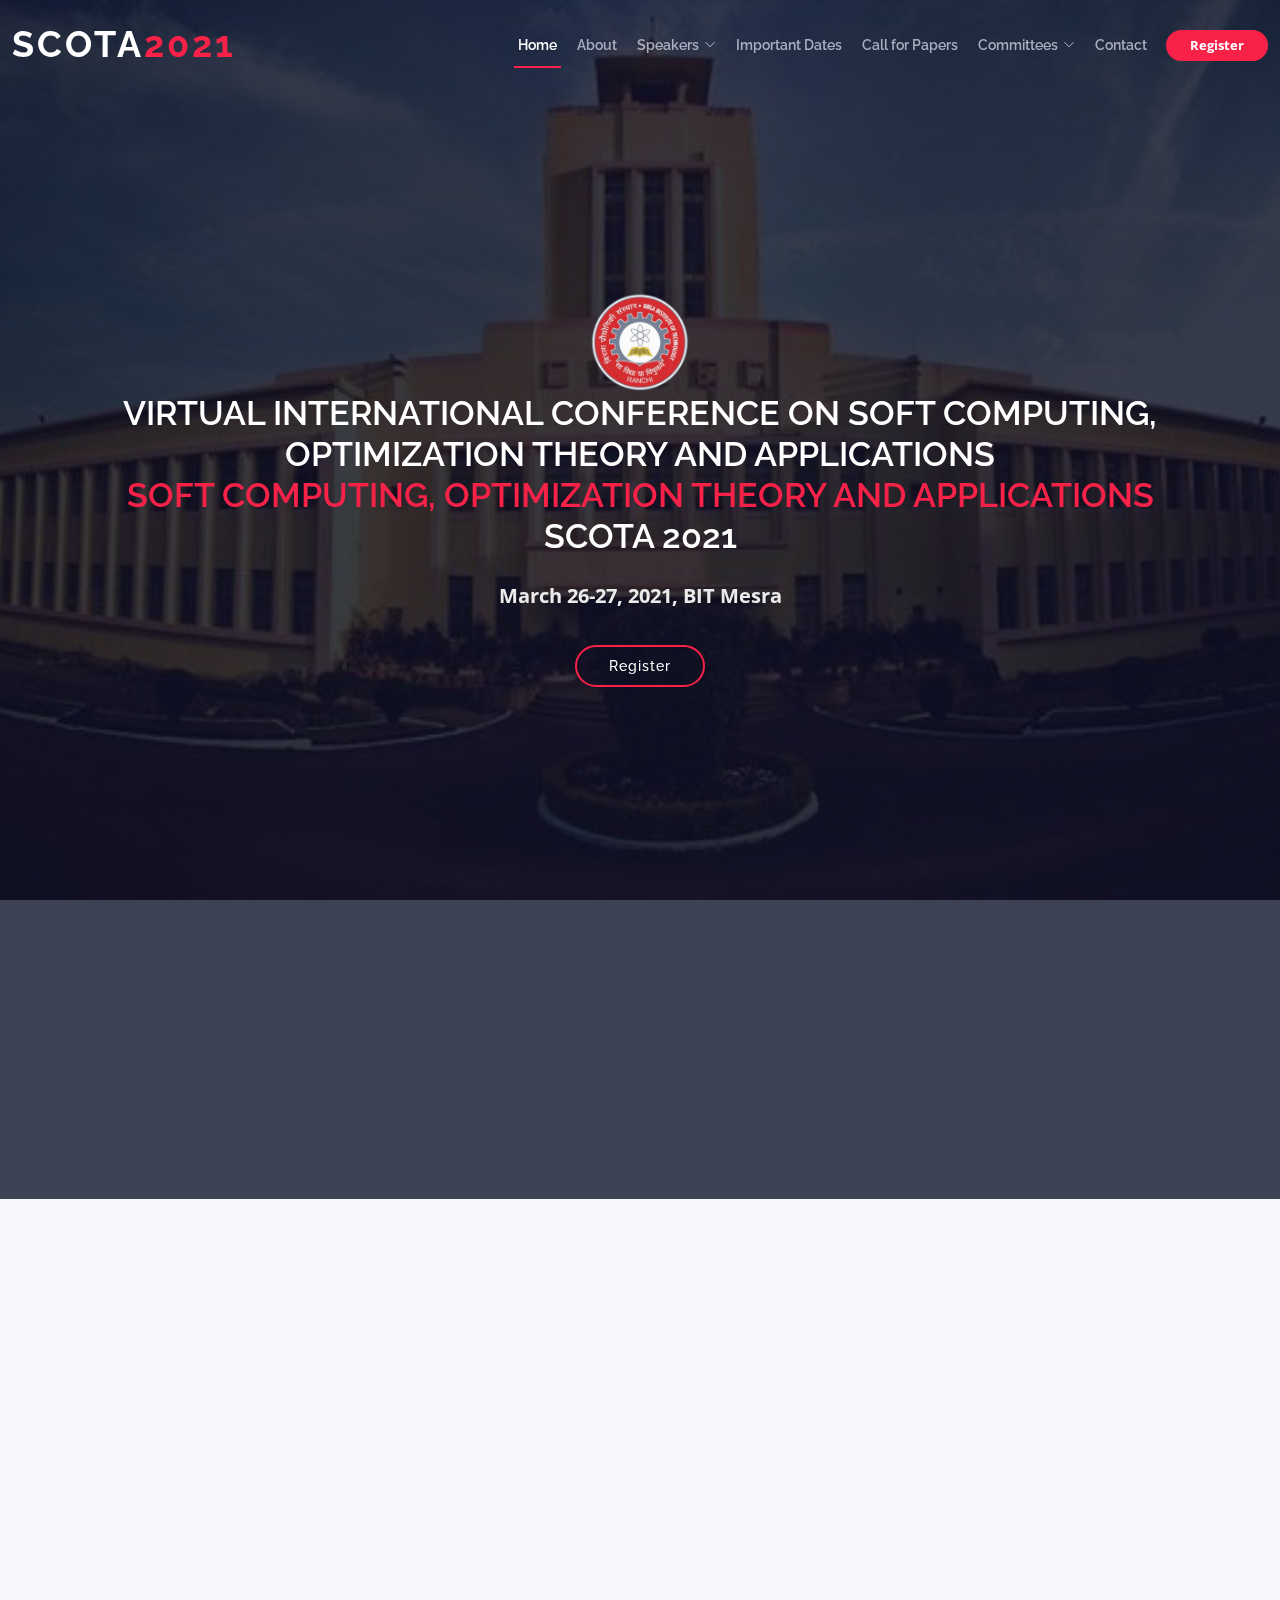
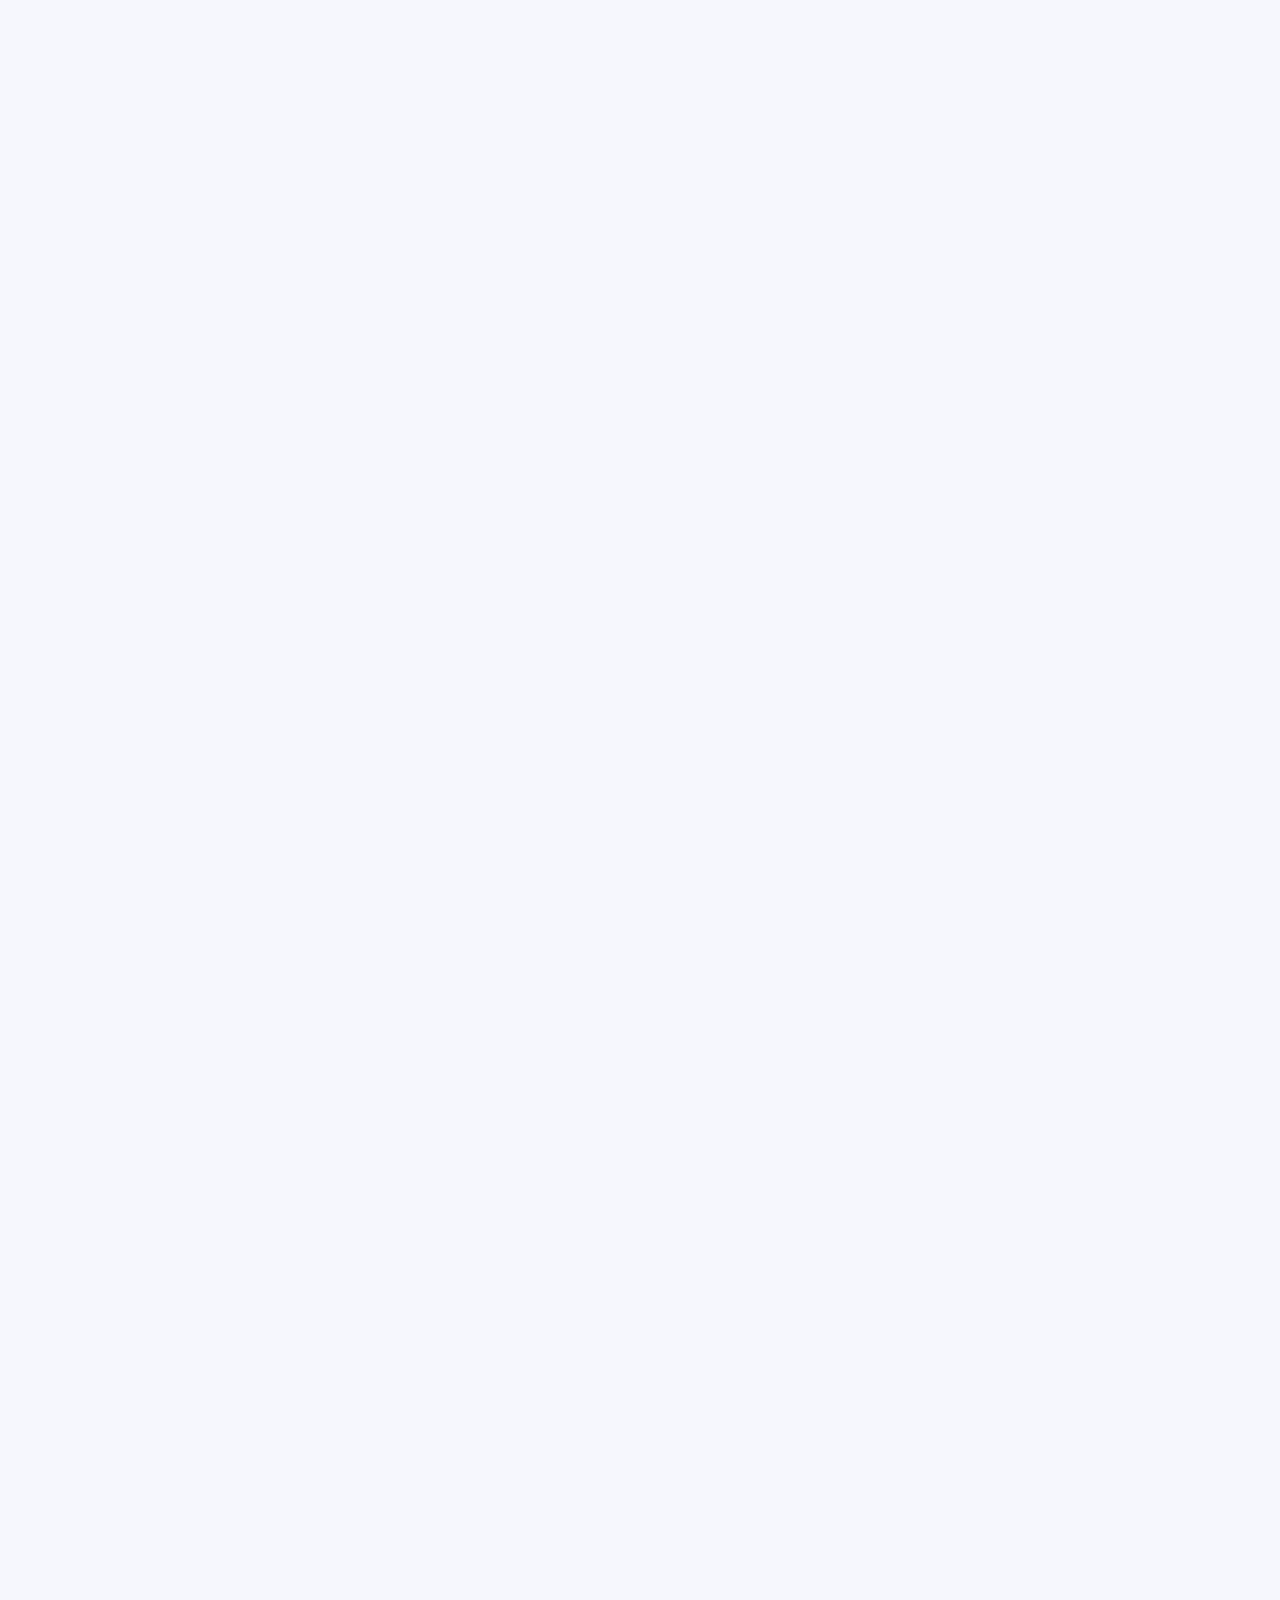
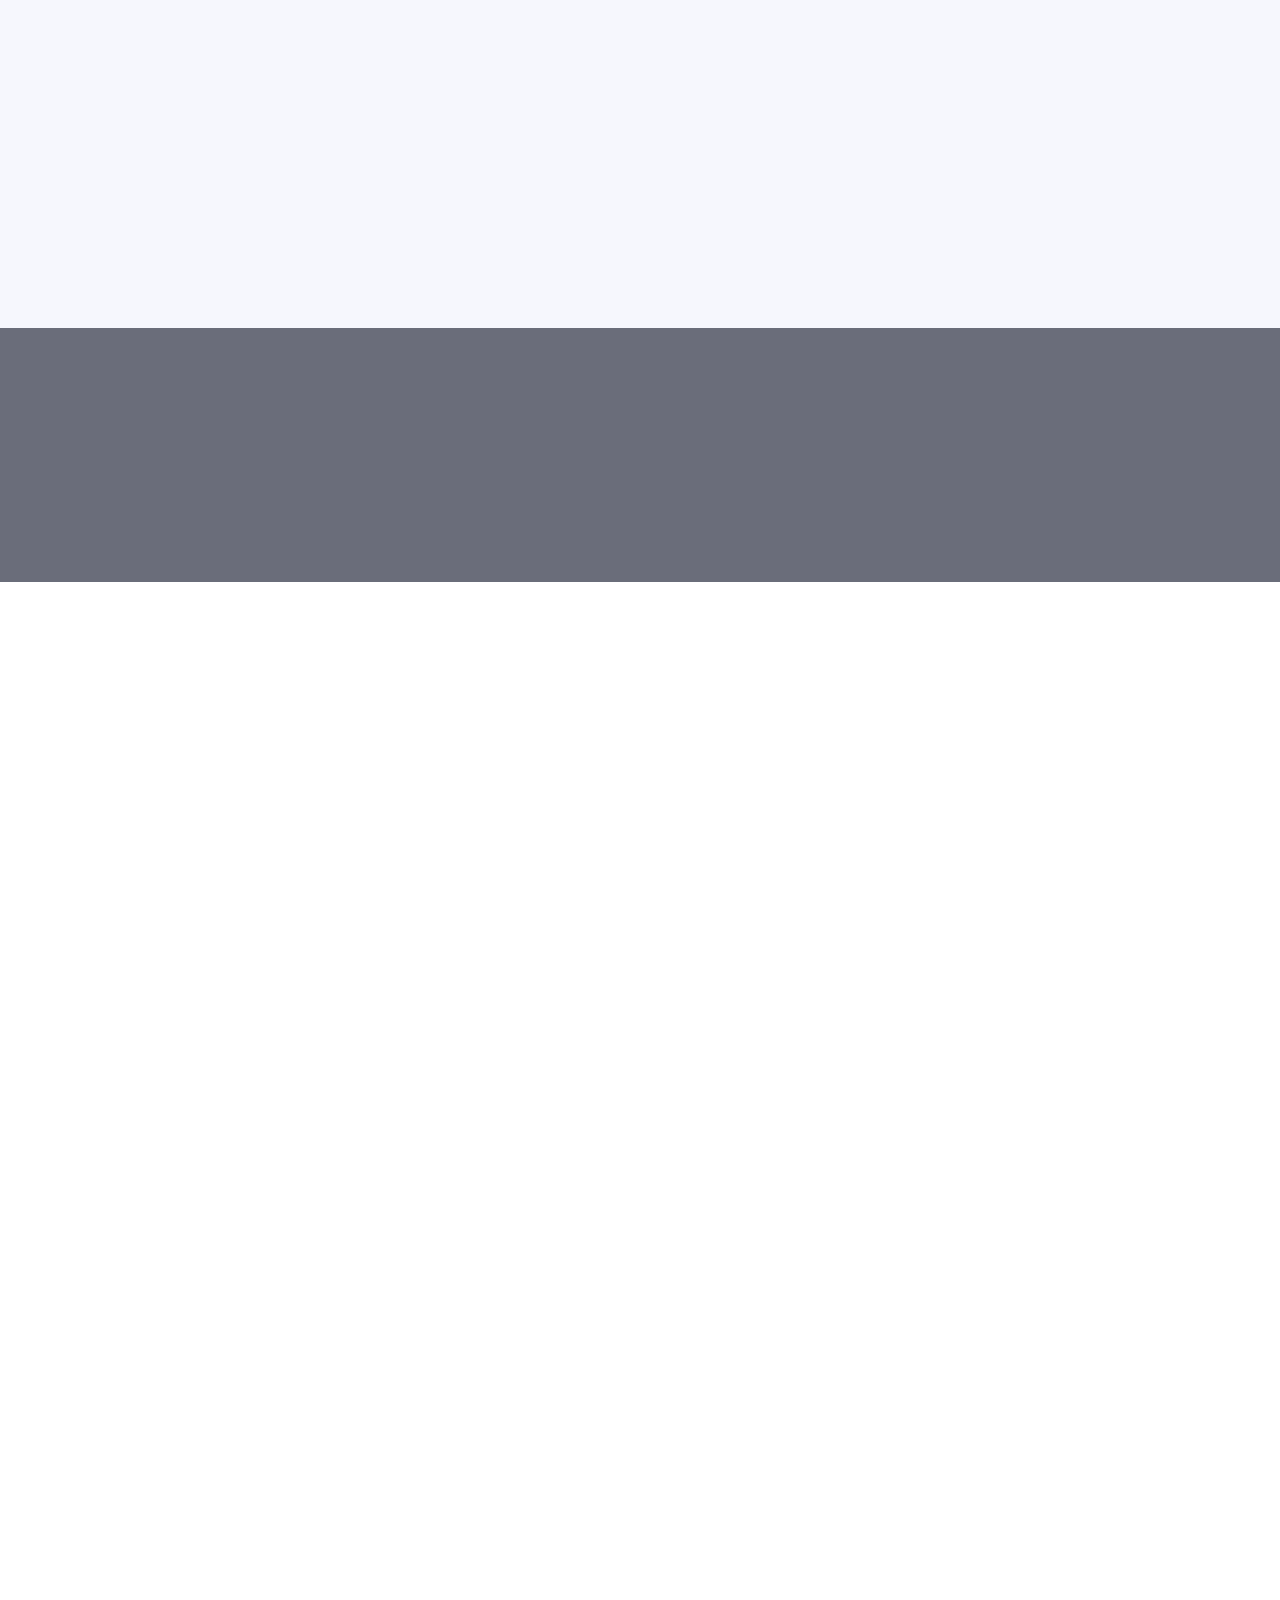
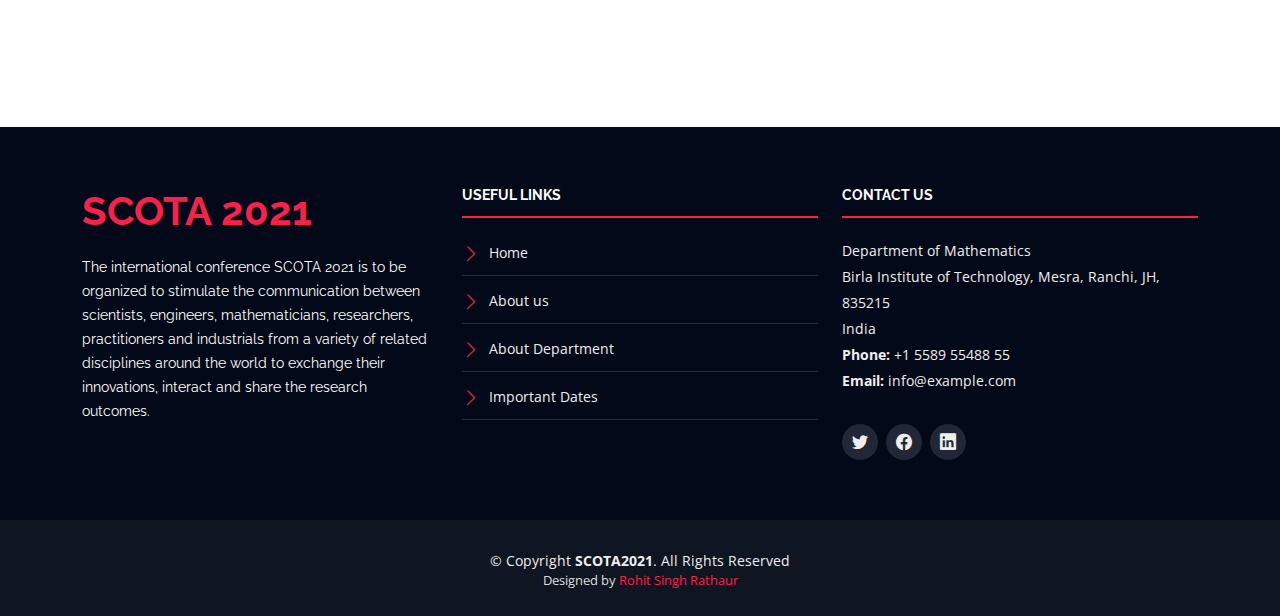
==== index.html @ 1d973176 "Menu enhancement" ====
<!DOCTYPE html>
<html lang="en">

<head>
  <meta charset="utf-8">
  <meta content="width=device-width, initial-scale=1.0" name="viewport">

  <title>SCOTA 2021|BIT Mesra</title>
  <meta content="" name="description">
  <meta content="" name="keywords">

  <!-- Favicons -->
  <link href="images/favicon.ico" rel="icon">
  <link href="images/favicon.ico" rel="apple-touch-icon">

  <!-- Google Fonts -->
  <link href="https://fonts.googleapis.com/css?family=Open+Sans:300,300i,400,400i,700,700i|Raleway:300,400,500,700,800" rel="stylesheet">

  <!-- Vendor CSS Files -->
  <link href="assets/vendor/aos/aos.css" rel="stylesheet">
  <link href="assets/vendor/bootstrap/css/bootstrap.min.css" rel="stylesheet">
  <link href="assets/vendor/bootstrap-icons/bootstrap-icons.css" rel="stylesheet">
  <link href="assets/vendor/glightbox/css/glightbox.min.css" rel="stylesheet">
  <link href="assets/vendor/swiper/swiper-bundle.min.css" rel="stylesheet">

  <!-- Template Main CSS File -->
  <link href="assets/css/style.css" rel="stylesheet">

  <!-- =======================================================
  * Template Name: TheEvent - v4.0.1
  * Template URL: https://bootstrapmade.com/theevent-conference-event-bootstrap-template/
  * Author: BootstrapMade.com
  * License: https://bootstrapmade.com/license/
  ======================================================== -->
</head>

<body>

  <!-- ======= Header ======= -->
  <header id="header" class="d-flex align-items-center ">
    <div class="container-fluid container-xxl d-flex align-items-center">

      <div id="logo" class="me-auto">
        <!-- Uncomment below if you prefer to use a text logo -->

        <h1><a href="index.html">SCOTA<span>2021</span></a></h1>
    
      </div>

      <nav id="navbar" class="navbar order-last order-lg-0">
        <ul>
          <li><a class="nav-link scrollto active" href="#hero">Home</a></li>
          <li><a class="nav-link scrollto" href="#about">About</a></li>
             <li class="dropdown"><a href="#"><span>Speakers</span> <i class="bi bi-chevron-down"></i></a>
          <ul>
            <li><a href="#"> Indian Speakers</a></li>
                      <li><a href="#">International Speakers </a></li>
                      </ul>
        </li>
         
          <li><a class="nav-link scrollto" href="#schedule">Important Dates</a></li>
        
          <li><a class="nav-link scrollto" href="#hotels">Call for Papers</a></li>
         
          
          <li class="dropdown"><a href="#"><span>Committees</span> <i class="bi bi-chevron-down"></i></a>
          <ul>
            <li><a href="#">Organizing Committee </a></li>
                      <li><a href="#">Convener </a></li>
            <li><a href="#">Co-Conveners</a></li>
            <li><a href="#">Department Committee</a></li>
             <li><a href="#">Advisory Committee </a></li>
          </ul>
        </li>
          <li><a class="nav-link scrollto" href="#contact">Contact</a></li>
        </ul>
        <i class="bi bi-list mobile-nav-toggle"></i>
      </nav><!-- .navbar -->
      <a class="buy-tickets scrollto" href="#buy-tickets"> <strong>Register</strong></a>

    </div>
  </header><!-- End Header -->

  <!-- ======= Hero Section ======= -->
  <section id="hero">
    <div class="hero-container" data-aos="zoom-in" data-aos-delay="100">
      <img src="images/logo.png" style="max-height: 100px" >
      <h1 class="mb-4 pb-0">Virtual International Conference on  Soft Computing, Optimization Theory and Applications<br><span>Soft Computing, Optimization Theory and Applications</span><br>SCOTA 2021</h1>
      <p class="mb-4 pb-0">March 26-27, 2021, BIT Mesra </p>
      
      <a href="https://forms.gle/6Ga7i63d6kjxazEF8" target="_blank" rel="noopener noreferrer" class="about-btn scrollto">Register</a>
    </div>
  </section><!-- End Hero Section -->

  <main id="main">

    <!-- ======= About Section ======= -->
    <section id="about">
      <div class="container" data-aos="fade-up">
        <div class="row">
          <div class="col-lg-12">
            <h2>About the Conference </h2>
            <p><strong>The International Conference SCOTA 2021 is to be organized to stimulate the communication between Scientists, Engineers, Mathematicians, Researchers, Practitioners and Industrials from a variety of related disciplines around the world to exchange their innovations, interact and share the research outcomes. This will strengthen our research activities, improve technologies leading to the development and improvement as a global society. The objective of this Conference is to provide a common platform and promote the essence of innovative idea and new information among  the researchers across the world. This is a platform where the delegates and the scholars will get to connect to each other and upgrade their knowledge and stream. The conference is open to faculty members from any Academic Institutes (Degree &  Diploma),  Research  Scholars,  UG/PG Students  (MTech.,  MBA  and  M.Sc.) and Industry Personnel. </strong></p>
          </div>
          
        </div>
      </div>
    </section>

    <!-- ======= Schedule Section ======= -->
    <section id="schedule" class="section-with-bg">
      <div class="container" data-aos="fade-up">
        <div class="section-header">
          <h2>Important Dates</h2>
          
        </div>

     


        <div class="tab-content row justify-content-center" data-aos="fade-up" data-aos-delay="200">

          <!-- Schdule Day 1 -->
          <div role="tabpanel" class="col-lg-9 tab-pane fade show active" id="day-1">

            <div class="row schedule-item">
              <div class="col-md-4"><time>March 18, 2021 </time></div>
              <div class="col-md-8">
                <h4>Abstract submission deadline </h4>
               
              </div>
            </div>

             <div class="row schedule-item">
              <div class="col-md-4"><time>March 22, 2021  </time></div>
              <div class="col-md-8">
                <h4>Last date of registration  </h4>
               
              </div>
            </div>
             <div class="row schedule-item">
              <div class="col-md-4"><time>March 26-27, 2021</time></div>
              <div class="col-md-8">
                <h4>Date of Conference</h4>
               
              </div>
            </div>

          
           





          </div>
          <!-- End Schdule Day 1 -->

          <!-- Schdule Day 2 -->
          
        </div>

      </div>

    </section>

    <section id="supporters" class="section-with-bg">

      <div class="container" data-aos="fade-up">
        <div class="section-header">
          <h2>Organized & Sponsored by</h2>
        </div>

        <div class="col-lg-12">
       
            <h4 align="center"><strong> Department of Mathematics<br>Birla Institute of Technology <br>Mesra, Ranchi- 835215 <br>Jharkhand, INDIA  </strong>  </h4>
          </div>
      </div>

    </section>

        <section id="schedule" class="section-with-bg">
      <div class="container" data-aos="fade-up">
        <div class="section-header">
          <h2>About the Host Institute</h2>
      

      </div>

            <div class="row">
          <div class="col-lg-12">
       
            <p>Established in 1955 by the visionary industrialist Mr. B. M. Birla. BIT Mesra was founded with a clear vision to offer its young minds space, where their imagination could take wings and the fruition of their ideas. For over 6 dec-ades now, the institute has nurtured minds with a rich heritage of academic excellence, developing learning frame-works that have been well ahead of times. Our state-of-the-art facilities are at the intersection of learning and hands-on-experience, which equip students to deep dive into real-lifework situations. From advanced labs with high-end serv-ers to a wide gamut of print and digital learning resources in the library, stu-dents have the wherewithal at their dis-posal to engage in quality learning. Be-sides this, the campus is equipped with recreational and sports facilities that aid in the holistic development of students, preparing them for the world of tomor-row. Our students' diverse backgrounds, the balance of technical and soft skills make them well placed for not just ex-ponential growth in their respective ca-reers, but also for contributing to the success of any organization they join. </p>
          </div>
          
        </div>

    </section>

      <section id="schedule" class="section-with-bg">
      <div class="container" data-aos="fade-up">
        <div class="section-header">
          <h2>About the Department</h2>
      

      </div>

            <div class="row">
          <div class="col-lg-12">
       
            <p>The  Department  of  Mathematics  is  one  of the  oldest  departments  of  the  Institute  and handles  all  mathematics  courses  offered  in different branches of Sciences, Engineering, Management, Pharmaceutical Sciences, and Architecture etc. The department runs a PhD Programme,  a  2-Year  MSc  program  in Mathematics  and  five-year  Integrated  MSc Programme in Mathematics and computing. The department has set up modern computer center  with  latest  software  such  as  MAT-LAB,  Mathcad,  Mathematica,  SPSS,  and open-sourced  softwares  etc.  The  faculty members of the department are engaged in research and development activities. The ar-eas where research is in progress are Solid Mechanics, Parallel Computing, Fuzzy Opti-mization,  Operations  Research,  Differential Equations  and  Finite  Element  Methods  in engineering  problems.  It  has  also  been  ac-tively  engaged  in  organizing  conferences, seminars,  summer,  and  winter  schools  and has also initiated organizing seminars (two in each months) for spreading more knowledge to students. </p>
          </div>
          
        </div>

    </section>

          <section id="schedule" class="section-with-bg">
      <div class="container" data-aos="fade-up">
        <div class="section-header">
          <h2>Topics To Be Covered</h2>
      

      </div>

            <div class="row">
          <div class="col-lg-6">
            <ul>
              <li><strong>Computational Optimization</strong></li>
              <li><strong>Engineering Optimization and Design</strong></li>
              <li><strong>Bio-inspired Computing and  Algorithms</strong></li>
              <li><strong>Artificial Intelligence</strong></li>
              <li><strong>Machine Learning</strong></li>
              <li><strong>Deep Learning</strong></li>
              <li><strong>Big Data</strong></li>
              <li><strong>Data Mining</strong></li>
              <li><strong>Fuzzy Systems</strong></li>
              <li><strong>Metaheuristic Optimization Algorithms</strong></li>
              <li><strong>Optimization in Economics & Finance</strong></li>
            </ul>
          </div>

          <div class="col-lg-6">
            <ul>
              <li><strong>Game Theory</strong></li>
              <li><strong>Fixed Point Method in Optimization</strong></li>
              <li><strong>Bio-Mathematics</strong></li>
              <li><strong>Optimal Control</strong></li>
              <li><strong>Optimization Software</strong></li>
              <li><strong>Recent Advances & Applications of Optimization in Natural Sciences</strong></li>
              <li><strong>Social Sciences</strong></li>
              <li><strong>Engineering</strong></li>
              <li><strong>Data & Information Mining</strong></li>
              <li><strong>Biology</strong></li>
              <li><strong>Medicine</strong></li>
            </ul>
          </div>
          
        </div>

    </section>
    
         <section id="subscribe">
      <div class="container" data-aos="zoom-in">
        <div class="section-header">
          <a href="index.html"> <h2>Register</h2> </a>
        
        </div>

        
          <div class="row justify-content-center">
                      <div class="col-lg-6 col-md-6 d-flex">
             
               
            </div>
          </div>
     

      </div>
    </section>

    <section id="faq">

      <div class="container" data-aos="fade-up">

        <div class="section-header">
          <h2>F.A.Q </h2>
        </div>

        <div class="row justify-content-center" data-aos="fade-up" data-aos-delay="100">
          <div class="col-lg-9">

            <ul class="faq-list">

              <li>
                <div data-bs-toggle="collapse" class="collapsed question" href="#faq1">Who can participate in this conference? <i class="bi bi-chevron-down icon-show"></i><i class="bi bi-chevron-up icon-close"></i></div>
                <div id="faq1" class="collapse" data-bs-parent=".faq-list">
                  <p>
                    The conference is open to faculty members from any academic institutes(degree & diploma), research scholars, UG/PG
                    Students (M. Tech., MBA and M.Sc.) and industry personnel.
                  </p>
                </div>
              </li>

              <li>
                <div data-bs-toggle="collapse" href="#faq2" class="collapsed question">What topics will be covered in this conference? <i class="bi bi-chevron-down icon-show"></i><i class="bi bi-chevron-up icon-close"></i></div>
                <div id="faq2" class="collapse" data-bs-parent=".faq-list">
                  <p>
                    It will cover the following topics: Computational optimization, Engineering Optimization and Design, Bio-inspired computing and algorithms, Artificial Intelligence, Machine Learning, Deep Learning, Big Data, Data Mining, Fuzzy systems, Metaheuristic Optimization Algorithms, Optimization in Economics and Finance, Game Theory, Fixed Point method in Optimization, Biomathematics, Optimal Control, Optimization Software, Recent advances and applications of
                    Optimization in Natural Sciences, Social Sciences, Engineering, Data and Information Mining, Biology, Medicine etc.
                  </p>
                </div>
              </li>

              <li>
                <div data-bs-toggle="collapse" href="#faq3" class="collapsed question">What is the objective of this conference? <i class="bi bi-chevron-down icon-show"></i><i class="bi bi-chevron-up icon-close"></i></div>
                <div id="faq3" class="collapse" data-bs-parent=".faq-list">
                  <p>
                    The objective of this Conference is to provide a common platform and promote the essence of innovative idea andnew information among the researchers across the world.
                  </p>
                </div>
              </li>

              <li>
                <div data-bs-toggle="collapse" href="#faq4" class="collapsed question">What are the benefits for Delegates & Scholars? <i class="bi bi-chevron-down icon-show"></i><i class="bi bi-chevron-up icon-close"></i></div>
                <div id="faq4" class="collapse" data-bs-parent=".faq-list">
                  <p>
                    This is a platform where the delegates and the scholars will get to connect to each other and upgrade their knowledge and stream.
                  </p>
                </div>
              </li>

              <li>
                <div data-bs-toggle="collapse" href="#faq5" class="collapsed question">What type of papers we can submit in this conference? <i class="bi bi-chevron-down icon-show"></i><i class="bi bi-chevron-up icon-close"></i></div>
                <div id="faq5" class="collapse" data-bs-parent=".faq-list">
                  <p>
                    Abstracts of the unpublished papers are welcomed for the presentation at SCOTA2021.
                  </p>
                </div>
              </li>

              <li>
                <div data-bs-toggle="collapse" href="#faq6" class="collapsed question">How you will accept the ful-text papers? <i class="bi bi-chevron-down icon-show"></i><i class="bi bi-chevron-up icon-close"></i></div>
                <div id="faq6" class="collapse" data-bs-parent=".faq-list">
                  <p>
                    Full text papers (.docx and .doc as per given template) will be accepted by electronic submission form. Manuscripts should meet the format set by the conference committee and are subject to review by the experts.
                  </p>
                </div>
              </li>

            </ul>

          </div>
        </div>

      </div>

    </section><!-- End  F.A.Q Section --><!-- End  F.A.Q Section -->

    <!-- ======= Contact Section ======= -->
    <section id="contact" class="section-bg">

      <div class="container" data-aos="fade-up">

        <div class="section-header">
          <h2>Contact Us</h2>
          <p>Convener: <strong>Dr. Syeda Darakshan Jabeen</strong> </p>
        </div>

        <div class="row contact-info">

          <div class="col-md-4">
            <div class="contact-address">
              <i class="bi bi-geo-alt"></i>
              <h3>Address</h3>
              <address>Department of Mathematics, BIT Mesra</address>
            </div>
          </div>

          <div class="col-md-4">
            <div class="contact-phone">
              <i class="bi bi-phone"></i>
              <h3>Phone Number</h3>
              <p><a href="tel:+91 7839041289">+91 7839041289</a></p>
            </div>
          </div>

          <div class="col-md-4">
            <div class="contact-email">
              <i class="bi bi-envelope"></i>
              <h3>Email</h3>
              <p><a href="mailto:jabeen@bitmesra.ac.in">jabeen@bitmesra.ac.in</a></p>
            </div>
          </div>

        </div>


      </div>
    </section><!-- End Contact Section -->

  </main><!-- End #main -->

  <!-- ======= Footer ======= -->
  <footer id="footer">
    <div class="footer-top">
      <div class="container">
        <div class="row">

          <div class="col-lg-4 col-md-6 footer-info">
            <h1><a href="index.html"><strong> SCOTA <span>2021</span></strong> </a></h1>
            <p>The international conference SCOTA 2021 is to be organized to stimulate the communication between scientists, engineers, mathematicians, researchers, practitioners and industrials from a variety of related disciplines around the world to exchange their innovations, interact and share the research outcomes.</p>
          </div>

          <div class="col-lg-4 col-md-6 footer-links">
            <h4>Useful Links</h4>
            <ul>
              <li><i class="bi bi-chevron-right"></i> <a href="#">Home</a></li>
              <li><i class="bi bi-chevron-right"></i> <a href="#">About us</a></li>
              <li><i class="bi bi-chevron-right"></i> <a href="https://bitmesra.ac.in/Show_Department_Section?cid=1&deptid=168">About Department</a></li>
              <li><i class="bi bi-chevron-right"></i> <a href="#">Important Dates</a></li>
            </ul>
          </div>

          <div class="col-lg-4 col-md-6 footer-contact">
            <h4>Contact Us</h4>
            <p>
              Department of Mathematics <br>
              Birla Institute of Technology, Mesra, Ranchi, JH, 835215<br>
              India <br>
              <strong>Phone:</strong> +1 5589 55488 55<br>
              <strong>Email:</strong> info@example.com<br>
            </p>

            <div class="social-links">
              <a href="https://twitter.com/BIT_Mesra" class="twitter"><i class="bi bi-twitter"></i></a>
              <a href="https://www.facebook.com/BITMesraRanchi" class="facebook"><i class="bi bi-facebook"></i></a>
              <a href="https://www.linkedin.com/school/b.i.t.-mesra-ranchi/" class="linkedin"><i class="bi bi-linkedin"></i></a>
            </div>

          </div>

        </div>
      </div>
    </div>

    <div class="container">
      <div class="copyright">
        &copy; Copyright <strong>SCOTA2021</strong>. All Rights Reserved
      </div>
      <div class="credits">
        <!--
        All the links in the footer should remain intact.
        You can delete the links only if you purchased the pro version.
        Licensing information: https://bootstrapmade.com/license/
        Purchase the pro version with working PHP/AJAX contact form: https://bootstrapmade.com/buy/?theme=TheEvent
      -->
        Designed by <a href="https://rohitrathore.netlify.app/">Rohit Singh Rathaur</a>
      </div>
    </div>
  </footer><!-- End  Footer -->

  <a href="#" class="back-to-top d-flex align-items-center justify-content-center"><i class="bi bi-arrow-up-short"></i></a>

  <!-- Vendor JS Files -->
  <script src="assets/vendor/aos/aos.js"></script>
  <script src="assets/vendor/bootstrap/js/bootstrap.bundle.min.js"></script>
  <script src="assets/vendor/glightbox/js/glightbox.min.js"></script>
  <script src="assets/vendor/php-email-form/validate.js"></script>
  <script src="assets/vendor/swiper/swiper-bundle.min.js"></script>

  <!-- Template Main JS File -->
  <script src="assets/js/main.js"></script>

</body>

</html>
---- assets/css/style.css ----
/**
* Template Name: TheEvent - v4.0.1
* Template URL: https://bootstrapmade.com/theevent-conference-event-bootstrap-template/
* Author: BootstrapMade.com
* License: https://bootstrapmade.com/license/
*/

/*--------------------------------------------------------------
# General
--------------------------------------------------------------*/
body {
  background: #fff;
  color: #2f3138;
  font-family: "Open Sans", sans-serif;
}

a {
  color: #f82249;
  text-decoration: none;
  transition: 0.5s;
}

a:hover, a:active, a:focus {
  color: #f8234a;
  outline: none;
  text-decoration: none;
}

p {
  padding: 0;
  margin: 0 0 30px 0;
}

h1, h2, h3, h4, h5, h6 {
  font-family: "Raleway", sans-serif;
  font-weight: 400;
  margin: 0 0 20px 0;
  padding: 0;
  color: #0e1b4d;
}

.main-page {
  margin-top: 70px;
}

/* Prelaoder */
#preloader {
  position: fixed;
  left: 0;
  top: 0;
  z-index: 999;
  width: 100%;
  height: 100%;
  overflow: visible;
  background: #fff url("../img/preloader.svg") no-repeat center center;
}

/*--------------------------------------------------------------
# Back to top button
--------------------------------------------------------------*/
.back-to-top {
  position: fixed;
  visibility: hidden;
  opacity: 0;
  right: 15px;
  bottom: 15px;
  z-index: 996;
  background: #f82249;
  width: 40px;
  height: 40px;
  border-radius: 50px;
  transition: all 0.4s;
}

.back-to-top i {
  font-size: 28px;
  color: #fff;
  line-height: 0;
}

.back-to-top:hover {
  background: #f94a6a;
  color: #fff;
}

.back-to-top.active {
  visibility: visible;
  opacity: 1;
}

/* Sections Header
--------------------------------*/
.section-header {
  margin-bottom: 60px;
  position: relative;
  padding-bottom: 20px;
}

.section-header::before {
  content: '';
  position: absolute;
  display: block;
  width: 60px;
  height: 5px;
  background: #f82249;
  bottom: 0;
  left: calc(50% - 25px);
}

.section-header h2 {
  font-size: 36px;
  text-transform: uppercase;
  text-align: center;
  font-weight: 700;
  margin-bottom: 10px;
}

.section-header p {
  text-align: center;
  padding: 0;
  margin: 0;
  font-size: 18px;
  font-weight: 500;
  color: #9195a2;
}

.section-with-bg {
  background-color: #f6f7fd;
}

/*--------------------------------------------------------------
# Header
--------------------------------------------------------------*/
#header {
  height: 90px;
  position: fixed;
  left: 0;
  top: 0;
  right: 0;
  transition: all 0.5s;
  z-index: 997;
}

#header.header-scrolled, #header.header-inner {
  background: rgba(6, 12, 34, 0.98);
  height: 70px;
}

#header #logo h1 {
  font-size: 36px;
  margin: 0;
  font-family: "Raleway", sans-serif;
  font-weight: 700;
  letter-spacing: 3px;
  text-transform: uppercase;
}

#header #logo h1 span {
  color: #f82249;
}

#header #logo h1 a, #header #logo h1 a:hover {
  color: #fff;
}

#header #logo img {
  padding: 0;
  margin: 0;
  max-height: 40px;
}

@media (max-width: 992px) {
  #header #logo img {
    max-height: 30px;
  }
}

/*--------------------------------------------------------------
# Buy Tickets
--------------------------------------------------------------*/
.buy-tickets {
  color: #fff;
  background: #f82249;
  padding: 7px 22px;
  margin: 0 0 0 15px;
  border-radius: 50px;
  border: 2px solid #f82249;
  transition: all ease-in-out 0.3s;
  font-weight: 500;
  line-height: 1;
  font-size: 13px;
  white-space: nowrap;
}

.buy-tickets:hover {
  background: none;
  color: #fff;
}

.buy-tickets:focus {
  color: #fff;
}

@media (max-width: 992px) {
  .buy-tickets {
    margin: 0 15px 0 0;
  }
}

/*--------------------------------------------------------------
# Navigation Menu
--------------------------------------------------------------*/
/**
* Desktop Navigation 
*/
.navbar {
  padding: 0;
}

.navbar ul {
  margin: 0;
  padding: 0;
  display: flex;
  list-style: none;
  align-items: center;
}

.navbar li {
  position: relative;
}

.navbar > ul > li {
  white-space: nowrap;
  padding: 10px 0 10px 12px;
}

.navbar a {
  display: flex;
  align-items: center;
  justify-content: space-between;
  color: rgba(202, 206, 221, 0.8);
  font-family: "Raleway", sans-serif;
  font-weight: 600;
  font-size: 14px;
  white-space: nowrap;
  transition: 0.3s;
  position: relative;
  padding: 6px 4px;
}

.navbar a i {
  font-size: 12px;
  line-height: 0;
  margin-left: 5px;
}

.navbar > ul > li > a:before {
  content: "";
  position: absolute;
  width: 0;
  height: 2px;
  bottom: -6px;
  left: 0;
  background-color: #f82249;
  visibility: hidden;
  transition: all 0.3s ease-in-out 0s;
}

.navbar a:hover:before, .navbar li:hover > a:before, .navbar .active:before {
  visibility: visible;
  width: 100%;
}

.navbar a:hover, .navbar .active, .navbar li:hover > a {
  color: #fff;
}

.navbar .dropdown ul {
  display: block;
  position: absolute;
  left: 12px;
  top: calc(100% + 30px);
  margin: 0;
  padding: 10px 0;
  z-index: 99;
  opacity: 0;
  visibility: hidden;
  background: #fff;
  box-shadow: 0px 0px 30px rgba(127, 137, 161, 0.25);
  transition: 0.3s;
}

.navbar .dropdown ul li {
  min-width: 200px;
}

.navbar .dropdown ul a {
  padding: 10px 20px;
  font-size: 14px;
  text-transform: none;
  color: #060c22;
}

.navbar .dropdown ul a i {
  font-size: 12px;
}

.navbar .dropdown ul a:hover, .navbar .dropdown ul .active:hover, .navbar .dropdown ul li:hover > a {
  color: #f82249;
}

.navbar .dropdown:hover > ul {
  opacity: 1;
  top: 100%;
  visibility: visible;
}

.navbar .dropdown .dropdown ul {
  top: 0;
  left: calc(100% - 30px);
  visibility: hidden;
}

.navbar .dropdown .dropdown:hover > ul {
  opacity: 1;
  top: 0;
  left: 100%;
  visibility: visible;
}

@media (max-width: 1366px) {
  .navbar .dropdown .dropdown ul {
    left: -90%;
  }
  .navbar .dropdown .dropdown:hover > ul {
    left: -100%;
  }
}

/**
* Mobile Navigation 
*/
.mobile-nav-toggle {
  color: #fff;
  font-size: 28px;
  cursor: pointer;
  display: none;
  line-height: 0;
  transition: 0.5s;
}

@media (max-width: 991px) {
  .mobile-nav-toggle {
    display: block;
  }
  .navbar ul {
    display: none;
  }
}

.navbar-mobile {
  position: fixed;
  overflow: hidden;
  top: 0;
  right: 0;
  left: 0;
  bottom: 0;
  background: rgba(0, 0, 0, 0.9);
  transition: 0.3s;
  z-index: 999;
}

.navbar-mobile .mobile-nav-toggle {
  position: absolute;
  top: 15px;
  right: 15px;
}

.navbar-mobile ul {
  display: block;
  position: absolute;
  top: 55px;
  right: 15px;
  bottom: 15px;
  left: 15px;
  padding: 10px 0;
  background-color: #fff;
  overflow-y: auto;
  transition: 0.3s;
}

.navbar-mobile > ul > li {
  padding: 0;
}

.navbar-mobile a:hover:before, .navbar-mobile li:hover > a:before, .navbar-mobile .active:before {
  visibility: hidden;
}

.navbar-mobile a {
  padding: 10px 20px;
  font-size: 15px;
  color: #060c22;
}

.navbar-mobile a:hover, .navbar-mobile .active, .navbar-mobile li:hover > a {
  color: #f82249;
}

.navbar-mobile .getstarted {
  margin: 15px;
}

.navbar-mobile .dropdown ul {
  position: static;
  display: none;
  margin: 10px 20px;
  padding: 10px 0;
  z-index: 99;
  opacity: 1;
  visibility: visible;
  background: #fff;
  box-shadow: 0px 0px 30px rgba(127, 137, 161, 0.25);
}

.navbar-mobile .dropdown ul li {
  min-width: 200px;
}

.navbar-mobile .dropdown ul a {
  padding: 10px 20px;
}

.navbar-mobile .dropdown ul a i {
  font-size: 12px;
}

.navbar-mobile .dropdown ul a:hover, .navbar-mobile .dropdown ul .active:hover, .navbar-mobile .dropdown ul li:hover > a {
  color: #f82249;
}

.navbar-mobile .dropdown > .dropdown-active {
  display: block;
}

/*--------------------------------------------------------------
# Hero Section
--------------------------------------------------------------*/
#hero {
  width: 100%;
  height: 100vh;
  background: url(../../bit.jpeg) top center;
  background-size: cover;
  overflow: hidden;
  position: relative;
}

@media (min-width: 1024px) {
  #hero {
    background-attachment: fixed;
  }
}

#hero:before {
  content: "";
  background: rgba(6, 12, 34, 0.8);
  position: absolute;
  bottom: 0;
  top: 0;
  left: 0;
  right: 0;
}

#hero .hero-container {
  position: absolute;
  bottom: 0;
  left: 0;
  top: 90px;
  right: 0;
  display: flex;
  justify-content: center;
  align-items: center;
  flex-direction: column;
  text-align: center;
  padding: 0 15px;
}

@media (max-width: 991px) {
  #hero .hero-container {
    top: 70px;
  }
}

#hero h1 {
  color: #fff;
  font-family: "Raleway", sans-serif;
  font-size: 34px;
  font-weight: 600;
  text-transform: uppercase;
}

#hero h1 span {
  color: #f82249;
}

#logo h1{
  font-family: "Raleway", sans-serif;
    font-size: 34px;
  font-weight: 600;
  text-transform: uppercase;
  color: #f82249;

}

@media (max-width: 991px) {
  #hero h1 {
    font-size: 34px;
  }
}

#hero p {
  color: #ebebeb;
  font-weight: 700;
  font-size: 20px;
}

@media (max-width: 991px) {
  #hero p {
    font-size: 16px;
  }
}

#hero .play-btn {
  width: 94px;
  height: 94px;
  background: radial-gradient(#f82249 50%, rgba(101, 111, 150, 0.15) 52%);
  border-radius: 50%;
  display: block;
  position: relative;
  overflow: hidden;
}

#hero .play-btn::after {
  content: '';
  position: absolute;
  left: 50%;
  top: 50%;
  transform: translateX(-40%) translateY(-50%);
  width: 0;
  height: 0;
  border-top: 10px solid transparent;
  border-bottom: 10px solid transparent;
  border-left: 15px solid #fff;
  z-index: 100;
  transition: all 400ms cubic-bezier(0.55, 0.055, 0.675, 0.19);
}

#hero .play-btn:before {
  content: '';
  position: absolute;
  width: 120px;
  height: 120px;
  -webkit-animation-delay: 0s;
  animation-delay: 0s;
  -webkit-animation: pulsate-btn 2s;
  animation: pulsate-btn 2s;
  -webkit-animation-direction: forwards;
  animation-direction: forwards;
  -webkit-animation-iteration-count: infinite;
  animation-iteration-count: infinite;
  -webkit-animation-timing-function: steps;
  animation-timing-function: steps;
  opacity: 1;
  border-radius: 50%;
  border: 2px solid rgba(163, 163, 163, 0.4);
  top: -15%;
  left: -15%;
  background: rgba(198, 16, 0, 0);
}

#hero .play-btn:hover::after {
  border-left: 15px solid #f82249;
  transform: scale(20);
}

#hero .play-btn:hover::before {
  content: '';
  position: absolute;
  left: 50%;
  top: 50%;
  transform: translateX(-40%) translateY(-50%);
  width: 0;
  height: 0;
  border: none;
  border-top: 10px solid transparent;
  border-bottom: 10px solid transparent;
  border-left: 15px solid #fff;
  z-index: 200;
  -webkit-animation: none;
  animation: none;
  border-radius: 0;
}

#hero .about-btn {
  font-family: "Raleway", sans-serif;
  font-weight: 500;
  font-size: 14px;
  letter-spacing: 1px;
  display: inline-block;
  padding: 12px 32px;
  border-radius: 50px;
  transition: 0.5s;
  line-height: 1;
  margin: 10px;
  color: #fff;
  -webkit-animation-delay: 0.8s;
  animation-delay: 0.8s;
  border: 2px solid #f82249;
}

#hero .about-btn:hover {
  background: #f82249;
  color: #fff;
}

@-webkit-keyframes pulsate-btn {
  0% {
    transform: scale(0.6, 0.6);
    opacity: 1;
  }
  100% {
    transform: scale(1, 1);
    opacity: 0;
  }
}

@keyframes pulsate-btn {
  0% {
    transform: scale(0.6, 0.6);
    opacity: 1;
  }
  100% {
    transform: scale(1, 1);
    opacity: 0;
  }
}

/*--------------------------------------------------------------
# About Section
--------------------------------------------------------------*/
#about {
  background: url("../img/about-bg.jpg");
  background-size: cover;
  overflow: hidden;
  position: relative;
  color: #fff;
  padding: 60px 0 40px 0;
}

@media (min-width: 1024px) {
  #about {
    background-attachment: fixed;
  }
}

#about:before {
  content: "";
  background: rgba(13, 20, 41, 0.8);
  position: absolute;
  bottom: 0;
  top: 0;
  left: 0;
  right: 0;
}

#about h2 {
  font-size: 36px;
  font-weight: bold;
  margin-bottom: 10px;
  color: #fff;
}

#about h3 {
  font-size: 18px;
  font-weight: bold;
  text-transform: uppercase;
  margin-bottom: 10px;
  color: #fff;
}

#about p {
  font-size: 14px;
  margin-bottom: 20px;
  color: #fff;
}

/*--------------------------------------------------------------
# Speakers Section
--------------------------------------------------------------*/
#speakers {
  padding: 60px 0 30px 0;
}

#speakers .speaker {
  position: relative;
  overflow: hidden;
  margin-bottom: 30px;
}

#speakers .speaker .details {
  background: rgba(6, 12, 34, 0.76);
  position: absolute;
  left: 0;
  bottom: -40px;
  right: 0;
  text-align: center;
  padding-top: 10px;
  transition: all 300ms cubic-bezier(0.645, 0.045, 0.355, 1);
}

#speakers .speaker .details h3 {
  color: #fff;
  font-size: 22px;
  font-weight: 600;
  margin-bottom: 5px;
}

#speakers .speaker .details p {
  color: #fff;
  font-size: 15px;
  margin-bottom: 10px;
  font-style: italic;
}

#speakers .speaker .details .social {
  height: 40px;
}

#speakers .speaker .details .social i {
  line-height: 0;
  margin: 0 2px;
}

#speakers .speaker .details a {
  color: #fff;
}

#speakers .speaker .details a:hover {
  color: #f82249;
}

#speakers .speaker:hover .details {
  bottom: 0;
}

#speakers-details {
  padding: 60px 0;
}

#speakers-details .details h2 {
  color: #112363;
  font-size: 28px;
  font-weight: 700;
  margin-bottom: 10px;
}

#speakers-details .details .social {
  margin-bottom: 15px;
}

#speakers-details .details .social a {
  background: #e9edfb;
  color: #112363;
  line-height: 1;
  display: inline-block;
  text-align: center;
  border-radius: 50%;
  width: 36px;
  height: 36px;
  display: inline-flex;
  align-items: center;
  justify-content: center;
}

#speakers-details .details .social a:hover {
  background: #f82249;
  color: #fff;
}

#speakers-details .details .social a i {
  font-size: 16px;
  line-height: 0;
}

#speakers-details .details p {
  color: #112363;
  font-size: 15px;
  margin-bottom: 10px;
}

/*--------------------------------------------------------------
# Schedule Section
--------------------------------------------------------------*/
#schedule {
  padding: 60px 0 60px 0;
}

#schedule .nav-tabs {
  text-align: center;
  margin: auto;
  display: block;
  border-bottom: 0;
  margin-bottom: 30px;
}

#schedule .nav-tabs li {
  display: inline-block;
  margin-bottom: 0;
}

#schedule .nav-tabs a {
  border: none;
  border-radius: 50px;
  font-weight: 600;
  background-color: #0e1b4d;
  color: #fff;
  padding: 10px 100px;
}

@media (max-width: 991px) {
  #schedule .nav-tabs a {
    padding: 8px 60px;
  }
}

@media (max-width: 767px) {
  #schedule .nav-tabs a {
    padding: 8px 50px;
  }
}

@media (max-width: 480px) {
  #schedule .nav-tabs a {
    padding: 8px 30px;
  }
}

#schedule .nav-tabs a.active {
  background-color: #f82249;
  color: #fff;
}

#schedule .sub-heading {
  text-align: center;
  font-size: 18px;
  font-style: italic;
  margin: 0 auto 30px auto;
}

@media (min-width: 991px) {
  #schedule .sub-heading {
    width: 75%;
  }
}

#schedule .tab-pane {
  transition: ease-in-out .2s;
}

#schedule .schedule-item {
  border-bottom: 1px solid #cad4f6;
  padding-top: 15px;
  padding-bottom: 15px;
  transition: background-color ease-in-out 0.3s;
}

#schedule .schedule-item:hover {
  background-color: #fff;
}

#schedule .schedule-item time {
  padding-bottom: 5px;
  display: inline-block;
}

#schedule .schedule-item .speaker {
  width: 60px;
  height: 60px;
  overflow: hidden;
  border-radius: 50%;
  float: left;
  margin: 0 10px 10px 0;
}

#schedule .schedule-item .speaker img {
  height: 100%;
  transform: translateX(-50%);
  margin-left: 50%;
  transition: all ease-in-out 0.3s;
}

#schedule .schedule-item h4 {
  font-size: 18px;
  font-weight: 600;
  margin-bottom: 5px;
}

#schedule .schedule-item h4 span {
  font-style: italic;
  color: #19328e;
  font-weight: normal;
  font-size: 16px;
}

#schedule .schedule-item p {
  font-style: italic;
  color: #152b79;
  margin-bottom: 0;
}

/*--------------------------------------------------------------
# Venue Section
--------------------------------------------------------------*/
#venue {
  padding: 60px 0;
}

#venue .container-fluid {
  margin-bottom: 3px;
}

#venue .venue-map iframe {
  width: 100%;
  height: 100%;
  min-height: 300px;
}

#venue .venue-info {
  background: url("../img/venue-info-bg.jpg") top center no-repeat;
  background-size: cover;
  position: relative;
  padding-top: 60px;
  padding-bottom: 60px;
}

#venue .venue-info:before {
  content: "";
  background: rgba(13, 20, 41, 0.8);
  position: absolute;
  bottom: 0;
  top: 0;
  left: 0;
  right: 0;
}

#venue .venue-info h3 {
  font-size: 36px;
  font-weight: 700;
  color: #fff;
}

@media (max-width: 574px) {
  #venue .venue-info h3 {
    font-size: 24px;
  }
}

#venue .venue-info p {
  color: #fff;
  margin-bottom: 0;
}

#venue .venue-gallery-container {
  padding-right: 12px;
}

#venue .venue-gallery {
  overflow: hidden;
  border-right: 3px solid #fff;
  border-bottom: 3px solid #fff;
}

#venue .venue-gallery img {
  transition: all ease-in-out 0.4s;
}

#venue .venue-gallery:hover img {
  transform: scale(1.1);
}

/*--------------------------------------------------------------
# Hotels Section
--------------------------------------------------------------*/
#hotels {
  padding: 60px 0;
}

#hotels .hotel {
  border: 1px solid #e0e5fa;
  background: #fff;
  margin-bottom: 30px;
}

#hotels .hotel:hover .hotel-img img {
  transform: scale(1.1);
}

#hotels .hotel-img {
  overflow: hidden;
  margin-bottom: 15px;
}

#hotels .hotel-img img {
  transition: 0.3s ease-in-out;
}

#hotels h3 {
  font-weight: 600;
  font-size: 20px;
  margin-bottom: 5px;
  padding: 0 20px;
}

#hotels a {
  color: #152b79;
}

#hotels a:hover {
  color: #f82249;
}

#hotels .stars {
  padding: 0 20px;
  margin-bottom: 5px;
}

#hotels .stars i {
  color: #ffc31d;
}

#hotels p {
  padding: 0 20px;
  margin-bottom: 20px;
  color: #060c22;
  font-style: italic;
  font-size: 15px;
}

/*--------------------------------------------------------------
# Gallery Section
--------------------------------------------------------------*/
#gallery {
  padding: 60px;
  overflow: hidden;
}

#gallery .swiper-pagination {
  margin-top: 20px;
  position: relative;
}

#gallery .swiper-pagination .swiper-pagination-bullet {
  width: 12px;
  height: 12px;
  background-color: #fff;
  opacity: 1;
  border: 1px solid #f82249;
}

#gallery .swiper-pagination .swiper-pagination-bullet-active {
  background-color: #f82249;
}

#gallery .swiper-slide-active {
  text-align: center;
}

@media (min-width: 992px) {
  #gallery .swiper-wrapper {
    padding: 40px 0;
  }
  #gallery .swiper-slide-active {
    border: 5px solid #f82249;
    padding: 4px;
    background: #fff;
    z-index: 1;
    transform: scale(1.15);
    margin-top: 6px;
  }
}

/*--------------------------------------------------------------
# Sponsors Section
--------------------------------------------------------------*/
#supporters {
  padding: 60px 0;
}

#supporters .supporters-wrap {
  border-top: 1px solid #e0e5fa;
  border-left: 1px solid #e0e5fa;
  margin-bottom: 30px;
}

#supporters .supporter-logo {
  padding: 30px;
  display: flex;
  justify-content: center;
  align-items: center;
  border-right: 1px solid #e0e5fa;
  border-bottom: 1px solid #e0e5fa;
  overflow: hidden;
  background: rgba(255, 255, 255, 0.5);
  height: 160px;
}

#supporters .supporter-logo:hover img {
  transform: scale(1.2);
}

#supporters img {
  transition: all 0.4s ease-in-out;
}

/*--------------------------------------------------------------
# F.A.Q Section
--------------------------------------------------------------*/
#faq {
  padding: 60px 0;
}

#faq .faq-list {
  padding: 0;
  list-style: none;
}

#faq .faq-list li {
  border-bottom: 1px solid #e9eaed;
  margin-bottom: 20px;
  padding-bottom: 20px;
}

#faq .faq-list .question {
  display: block;
  position: relative;
  font-family: #f82249;
  font-size: 18px;
  line-height: 24px;
  font-weight: 400;
  padding-left: 25px;
  cursor: pointer;
  color: #e0072f;
  transition: 0.3s;
}

#faq .faq-list i {
  font-size: 16px;
  position: absolute;
  left: 0;
  top: -2px;
}

#faq .faq-list p {
  margin-bottom: 0;
  padding: 10px 0 0 25px;
}

#faq .faq-list .icon-show {
  display: none;
}

#faq .faq-list .collapsed {
  color: black;
}

#faq .faq-list .collapsed:hover {
  color: #f82249;
}

#faq .faq-list .collapsed .icon-show {
  display: inline-block;
  transition: 0.6s;
}

#faq .faq-list .collapsed .icon-close {
  display: none;
  transition: 0.6s;
}

/*--------------------------------------------------------------
# Subscribe Section
--------------------------------------------------------------*/
#subscribe {
  padding: 60px;
  background: url(../img/subscribe-bg.jpg) center center no-repeat;
  background-size: cover;
  overflow: hidden;
  position: relative;
}

#subscribe:before {
  content: "";
  background: rgba(6, 12, 34, 0.6);
  position: absolute;
  bottom: 0;
  top: 0;
  left: 0;
  right: 0;
}

@media (min-width: 1024px) {
  #subscribe {
    background-attachment: fixed;
  }
}

#subscribe .section-header h2, #subscribe p {
  color: #fff;
}

#subscribe input {
  background: #fff;
  color: #060c22;
  border: 0;
  outline: none;
  margin: 0;
  padding: 9px 20px;
  border-radius: 50px;
  font-size: 14px;
}

@media (min-width: 767px) {
  #subscribe input {
    min-width: 400px;
  }
}

#subscribe button {
  border: 0;
  padding: 9px 25px;
  cursor: pointer;
  background: #f82249;
  color: #fff;
  transition: all 0.3s ease;
  outline: none;
  font-size: 14px;
  border-radius: 50px;
}

#subscribe button:hover {
  background: #e0072f;
}

@media (max-width: 460px) {
  #subscribe button {
    margin-top: 10px;
  }
}

/*--------------------------------------------------------------
# Buy Tickets Section
--------------------------------------------------------------*/
#buy-tickets {
  padding: 60px 0;
}

#buy-tickets .card {
  border: none;
  border-radius: 5px;
  transition: all  0.3s ease-in-out;
  box-shadow: 0 10px 25px 0 rgba(6, 12, 34, 0.1);
}

#buy-tickets .card:hover {
  box-shadow: 0 10px 35px 0 rgba(6, 12, 34, 0.2);
}

#buy-tickets .card hr {
  margin: 25px 0;
}

#buy-tickets .card .card-title {
  margin: 10px 0;
  font-size: 14px;
  letter-spacing: 1px;
  font-weight: bold;
}

#buy-tickets .card .card-price {
  font-size: 48px;
  margin: 0;
}

#buy-tickets .card ul li {
  margin-bottom: 20px;
}

#buy-tickets .card .text-muted {
  opacity: 0.7;
}

#buy-tickets .card .btn {
  font-size: 15px;
  border-radius: 50px;
  padding: 10px 40px;
  transition: all 0.2s;
  background-color: #f82249;
  border: 0;
  color: #fff;
}

#buy-tickets .card .btn:hover {
  background-color: #e0072f;
}

#buy-tickets #buy-ticket-modal input, #buy-tickets #buy-ticket-modal select {
  border-radius: 0;
}

#buy-tickets #buy-ticket-modal .btn {
  font-size: 15px;
  border-radius: 50px;
  padding: 10px 40px;
  transition: all 0.2s;
  background-color: #f82249;
  border: 0;
  color: #fff;
}

#buy-tickets #buy-ticket-modal .btn:hover {
  background-color: #e0072f;
}

/*--------------------------------------------------------------
# Contact Section
--------------------------------------------------------------*/
#contact {
  padding: 60px 0;
}

#contact .contact-info {
  margin-bottom: 20px;
  text-align: center;
}

#contact .contact-info i {
  font-size: 48px;
  display: inline-block;
  margin-bottom: 10px;
  color: #f82249;
}

#contact .contact-info address, #contact .contact-info p {
  margin-bottom: 0;
  color: #112363;
}

#contact .contact-info h3 {
  font-size: 18px;
  margin-bottom: 15px;
  font-weight: bold;
  text-transform: uppercase;
  color: #112363;
}

#contact .contact-info a {
  color: #4869df;
}

#contact .contact-info a:hover {
  color: #f82249;
}

#contact .contact-address, #contact .contact-phone, #contact .contact-email {
  margin-bottom: 20px;
}

@media (min-width: 768px) {
  #contact .contact-address, #contact .contact-phone, #contact .contact-email {
    padding: 20px 0;
  }
}

@media (min-width: 768px) {
  #contact .contact-phone {
    border-left: 1px solid #ddd;
    border-right: 1px solid #ddd;
  }
}

#contact .php-email-form .error-message {
  display: none;
  color: #fff;
  background: #ed3c0d;
  text-align: left;
  padding: 15px;
  font-weight: 600;
}

#contact .php-email-form .error-message br + br {
  margin-top: 25px;
}

#contact .php-email-form .sent-message {
  display: none;
  color: #fff;
  background: #18d26e;
  text-align: center;
  padding: 15px;
  font-weight: 600;
}

#contact .php-email-form .loading {
  display: none;
  background: #fff;
  text-align: center;
  padding: 15px;
}

#contact .php-email-form .loading:before {
  content: "";
  display: inline-block;
  border-radius: 50%;
  width: 24px;
  height: 24px;
  margin: 0 10px -6px 0;
  border: 3px solid #18d26e;
  border-top-color: #eee;
  -webkit-animation: animate-loading 1s linear infinite;
  animation: animate-loading 1s linear infinite;
}

#contact .php-email-form input, #contact .php-email-form textarea {
  border-radius: 0;
  box-shadow: none;
  font-size: 14px;
}

#contact .php-email-form input:focus, #contact .php-email-form textarea:focus {
  border-color: #f82249;
}

#contact .php-email-form input {
  padding: 10px 15px;
}

#contact .php-email-form textarea {
  padding: 12px 15px;
}

#contact .php-email-form button[type="submit"] {
  background: #f82249;
  border: 0;
  padding: 10px 40px;
  color: #fff;
  transition: 0.4s;
  border-radius: 50px;
  cursor: pointer;
}

#contact .php-email-form button[type="submit"]:hover {
  background: #e0072f;
}

@-webkit-keyframes animate-loading {
  0% {
    transform: rotate(0deg);
  }
  100% {
    transform: rotate(360deg);
  }
}

@keyframes animate-loading {
  0% {
    transform: rotate(0deg);
  }
  100% {
    transform: rotate(360deg);
  }
}

/*--------------------------------------------------------------
# Footer
--------------------------------------------------------------*/
#footer {
  background: #101522;
  padding: 0 0 25px 0;
  color: #eee;
  font-size: 14px;
}

#footer .footer-top {
  background: #040919;
  padding: 60px 0 30px 0;
}

#footer .footer-top .footer-info {
  margin-bottom: 30px;
}

#footer .footer-top .footer-info h3 {
  font-size: 26px;
  margin: 0 0 20px 0;
  padding: 2px 0 2px 0;
  line-height: 1;
  font-family: "Raleway", sans-serif;
  font-weight: 700;
  color: #fff;
}

#footer .footer-top .footer-info img {
  height: 40px;
  margin-bottom: 10px;
}

#footer .footer-top .footer-info p {
  font-size: 14px;
  line-height: 24px;
  margin-bottom: 0;
  font-family: "Raleway", sans-serif;
  color: #fff;
}

#footer .footer-top .social-links a {
  display: inline-block;
  background: #222636;
  color: #eee;
  line-height: 1;
  margin-right: 4px;
  border-radius: 50%;
  width: 36px;
  height: 36px;
  transition: 0.3s;
  display: inline-flex;
  align-items: center;
  justify-content: center;
}

#footer .footer-top .social-links a i {
  line-height: 0;
  font-size: 16px;
}

#footer .footer-top .social-links a:hover {
  background: #f82249;
  color: #fff;
}

#footer .footer-top h4 {
  font-size: 14px;
  font-weight: bold;
  color: #fff;
  text-transform: uppercase;
  position: relative;
  padding-bottom: 12px;
  border-bottom: 2px solid #f82249;
}

#footer .footer-top .footer-links {
  margin-bottom: 30px;
}

#footer .footer-top .footer-links ul {
  list-style: none;
  padding: 0;
  margin: 0;
}

#footer .footer-top .footer-links ul i {
  padding-right: 5px;
  color: #f82249;
  font-size: 18px;
}

#footer .footer-top .footer-links ul li {
  border-bottom: 1px solid #262c44;
  padding: 10px 0;
}

#footer .footer-top .footer-links ul li:first-child {
  padding-top: 0;
}

#footer .footer-top .footer-links ul a {
  color: #eee;
}

#footer .footer-top .footer-links ul a:hover {
  color: #f82249;
}

#footer .footer-top .footer-contact {
  margin-bottom: 30px;
}

#footer .footer-top .footer-contact p {
  line-height: 26px;
}

#footer .footer-top .footer-newsletter {
  margin-bottom: 30px;
}

#footer .footer-top .footer-newsletter input[type="email"] {
  border: 0;
  padding: 6px 8px;
  width: 65%;
}

#footer .footer-top .footer-newsletter input[type="submit"] {
  background: #f82249;
  border: 0;
  width: 35%;
  padding: 6px 0;
  text-align: center;
  color: #fff;
  transition: 0.3s;
  cursor: pointer;
}

#footer .footer-top .footer-newsletter input[type="submit"]:hover {
  background: #e0072f;
}

#footer .copyright {
  text-align: center;
  padding-top: 30px;
}

#footer .credits {
  text-align: center;
  font-size: 13px;
  color: #ddd;
}
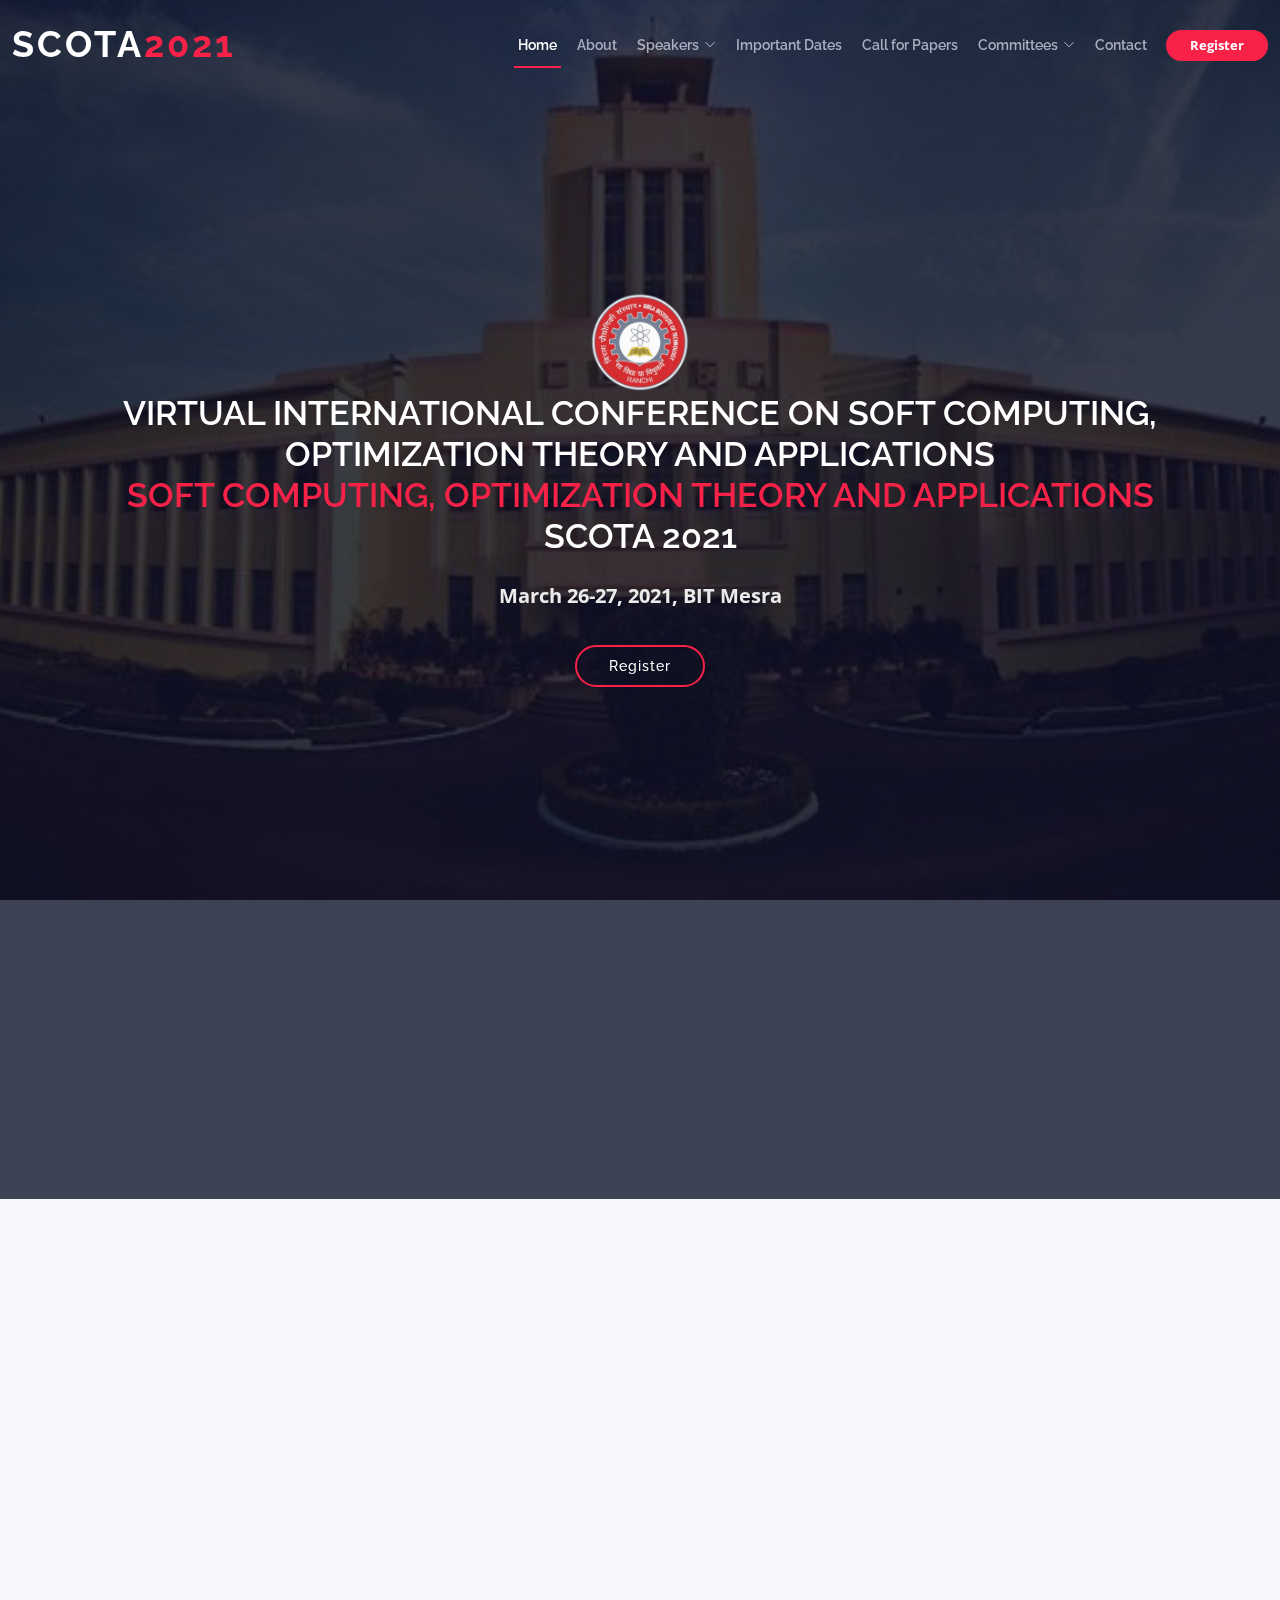
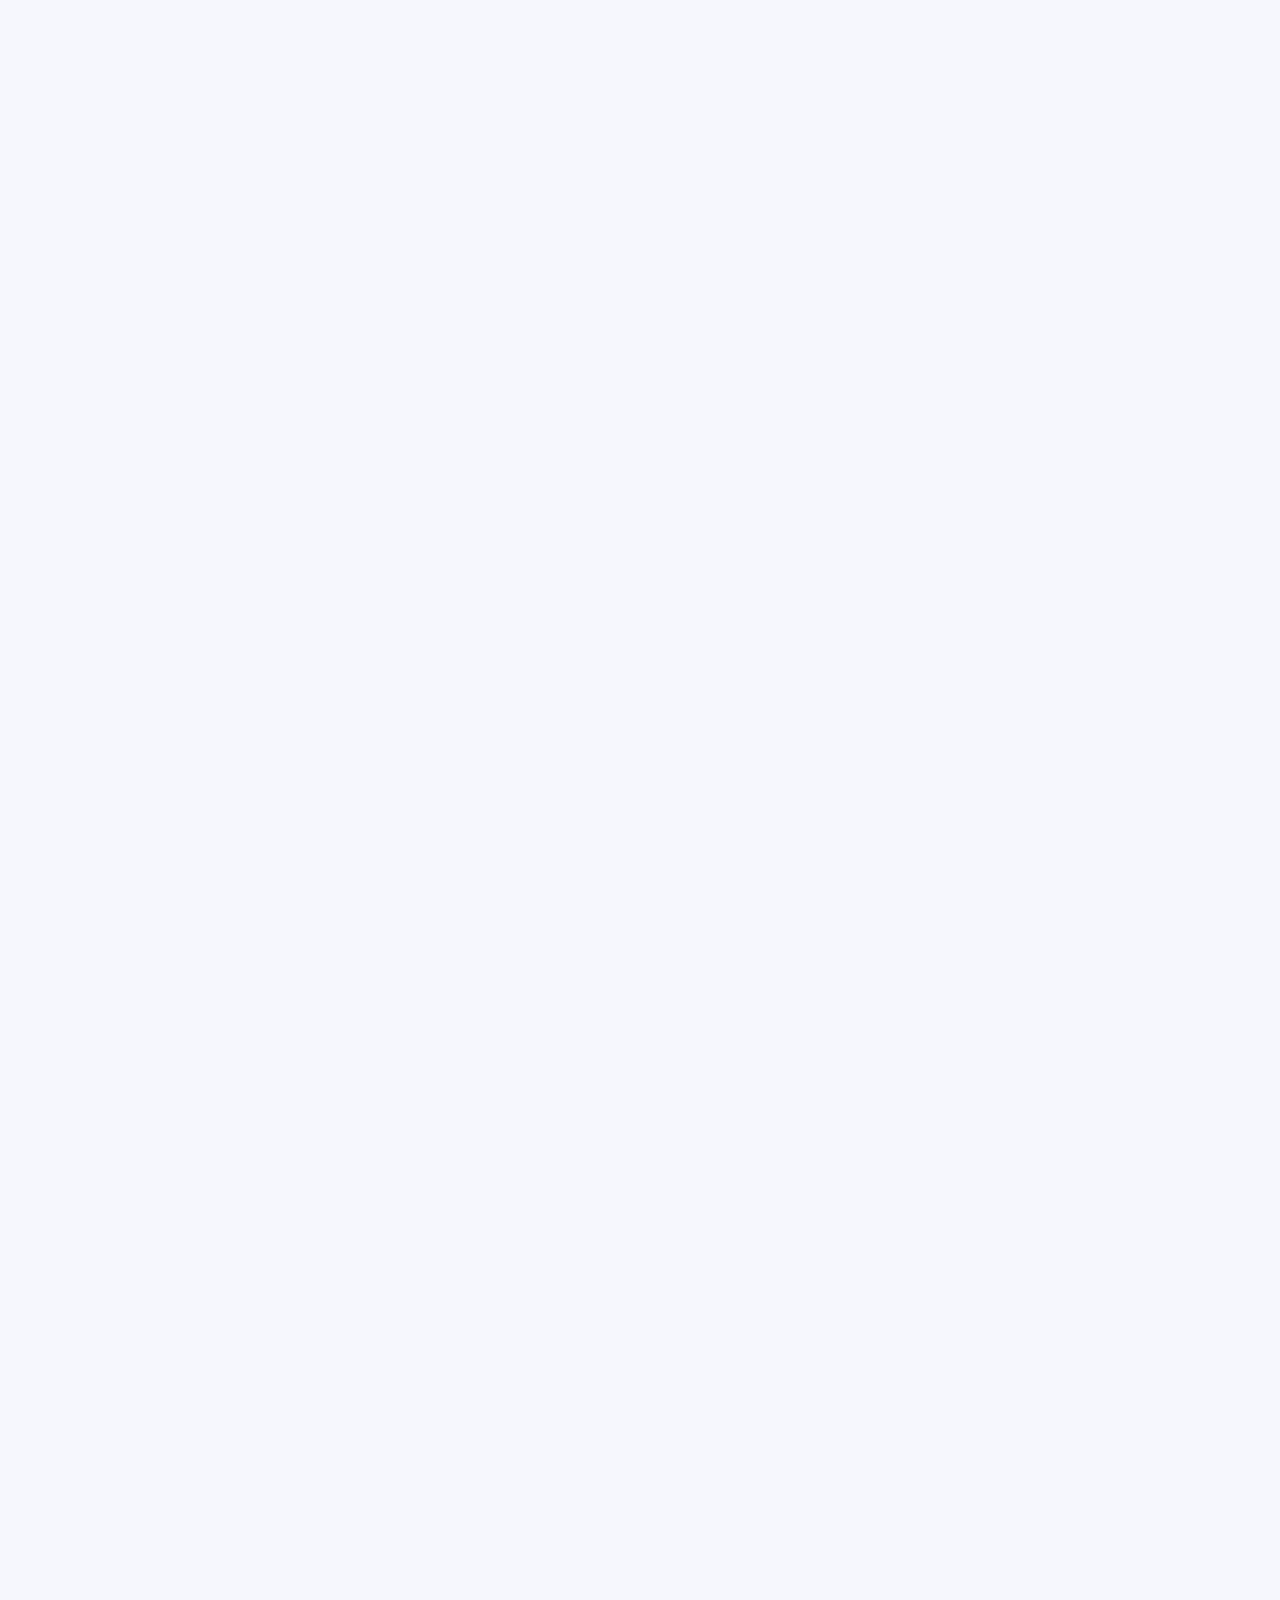
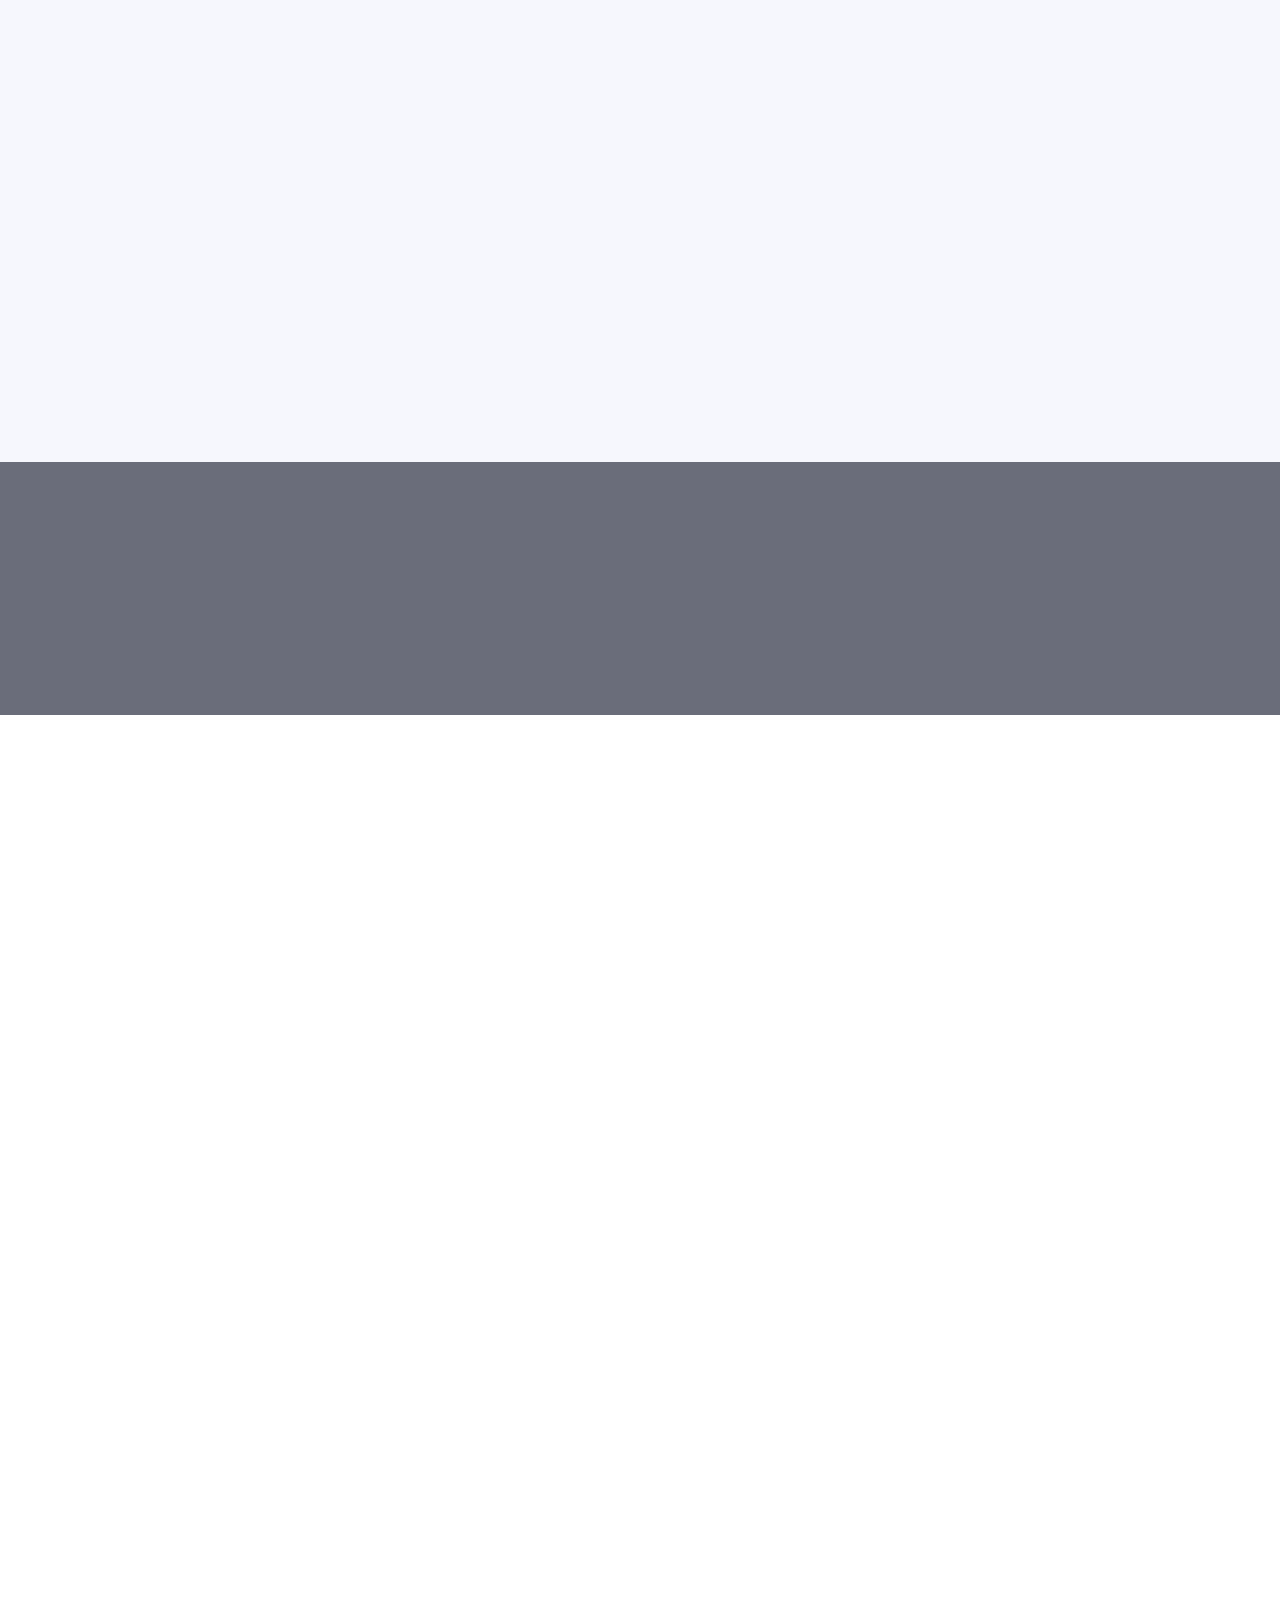
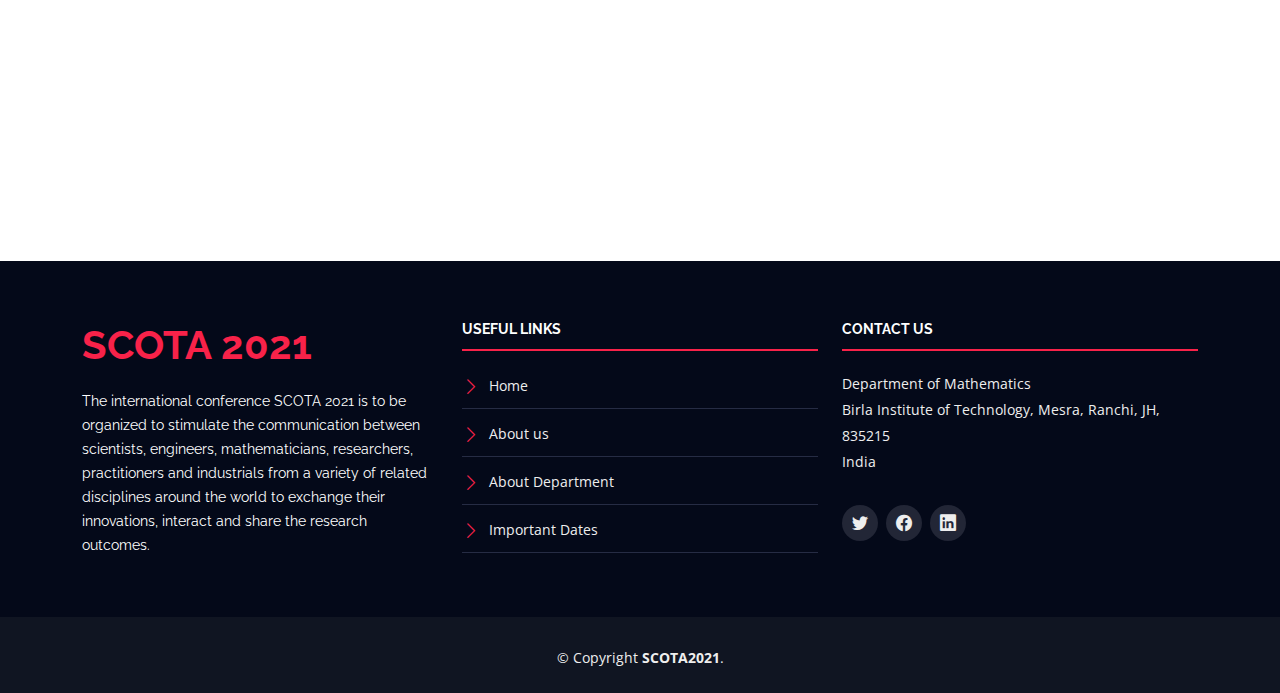
==== commit 175265d0: "Merge pull request #13 from TeAmP0is0N/register" ====
--- a/index.html
+++ b/index.html
@@ -60,7 +60,7 @@
          
           <li><a class="nav-link scrollto" href="#schedule">Important Dates</a></li>
         
-          <li><a class="nav-link scrollto" href="#hotels">Call for Papers</a></li>
+          <li><a class="nav-link scrollto" href="paper.html">Call for Papers</a></li>
          
           
           <li class="dropdown"><a href="#"><span>Committees</span> <i class="bi bi-chevron-down"></i></a>
@@ -76,7 +76,7 @@
         </ul>
         <i class="bi bi-list mobile-nav-toggle"></i>
       </nav><!-- .navbar -->
-      <a class="buy-tickets scrollto" href="#buy-tickets"> <strong>Register</strong></a>
+      <a class="buy-tickets scrollto" href="register.html"> <strong>Register</strong></a>
 
     </div>
   </header><!-- End Header -->
@@ -88,7 +88,7 @@
       <h1 class="mb-4 pb-0">Virtual International Conference on  Soft Computing, Optimization Theory and Applications<br><span>Soft Computing, Optimization Theory and Applications</span><br>SCOTA 2021</h1>
       <p class="mb-4 pb-0">March 26-27, 2021, BIT Mesra </p>
       
-      <a href="https://forms.gle/6Ga7i63d6kjxazEF8" target="_blank" rel="noopener noreferrer" class="about-btn scrollto">Register</a>
+      <a href="register.html" target="_blank" rel="noopener noreferrer" class="about-btn scrollto">Register</a>
     </div>
   </section><!-- End Hero Section -->
 
@@ -192,6 +192,12 @@
        
             <p>Established in 1955 by the visionary industrialist Mr. B. M. Birla. BIT Mesra was founded with a clear vision to offer its young minds space, where their imagination could take wings and the fruition of their ideas. For over 6 dec-ades now, the institute has nurtured minds with a rich heritage of academic excellence, developing learning frame-works that have been well ahead of times. Our state-of-the-art facilities are at the intersection of learning and hands-on-experience, which equip students to deep dive into real-lifework situations. From advanced labs with high-end serv-ers to a wide gamut of print and digital learning resources in the library, stu-dents have the wherewithal at their dis-posal to engage in quality learning. Be-sides this, the campus is equipped with recreational and sports facilities that aid in the holistic development of students, preparing them for the world of tomor-row. Our students' diverse backgrounds, the balance of technical and soft skills make them well placed for not just ex-ponential growth in their respective ca-reers, but also for contributing to the success of any organization they join. </p>
           </div>
+
+           <div class="section-header">
+         <a href="https://forms.gle/6Ga7i63d6kjxazEF8"> <h2>Register</h2></a>
+      
+          
+        </div>
           
         </div>
 
@@ -263,7 +269,7 @@
          <section id="subscribe">
       <div class="container" data-aos="zoom-in">
         <div class="section-header">
-          <a href="index.html"> <h2>Register</h2> </a>
+          <a href="register.html"> <h2>Register</h2> </a>
         
         </div>
 
@@ -428,8 +434,7 @@
               Department of Mathematics <br>
               Birla Institute of Technology, Mesra, Ranchi, JH, 835215<br>
               India <br>
-              <strong>Phone:</strong> +1 5589 55488 55<br>
-              <strong>Email:</strong> info@example.com<br>
+              
             </p>
 
             <div class="social-links">
@@ -446,17 +451,17 @@
 
     <div class="container">
       <div class="copyright">
-        &copy; Copyright <strong>SCOTA2021</strong>. All Rights Reserved
-      </div>
-      <div class="credits">
+        &copy; Copyright <strong>SCOTA2021</strong>. <!--All Rights Reserved-->
+      </div>
+     <!--- <div class="credits">
         <!--
         All the links in the footer should remain intact.
         You can delete the links only if you purchased the pro version.
         Licensing information: https://bootstrapmade.com/license/
         Purchase the pro version with working PHP/AJAX contact form: https://bootstrapmade.com/buy/?theme=TheEvent
       -->
-        Designed by <a href="https://rohitrathore.netlify.app/">Rohit Singh Rathaur</a>
-      </div>
+      <!----  Designed by <a href="https://rohitrathore.netlify.app/">Rohit Singh Rathaur</a>
+      </div>--> 
     </div>
   </footer><!-- End  Footer -->
 
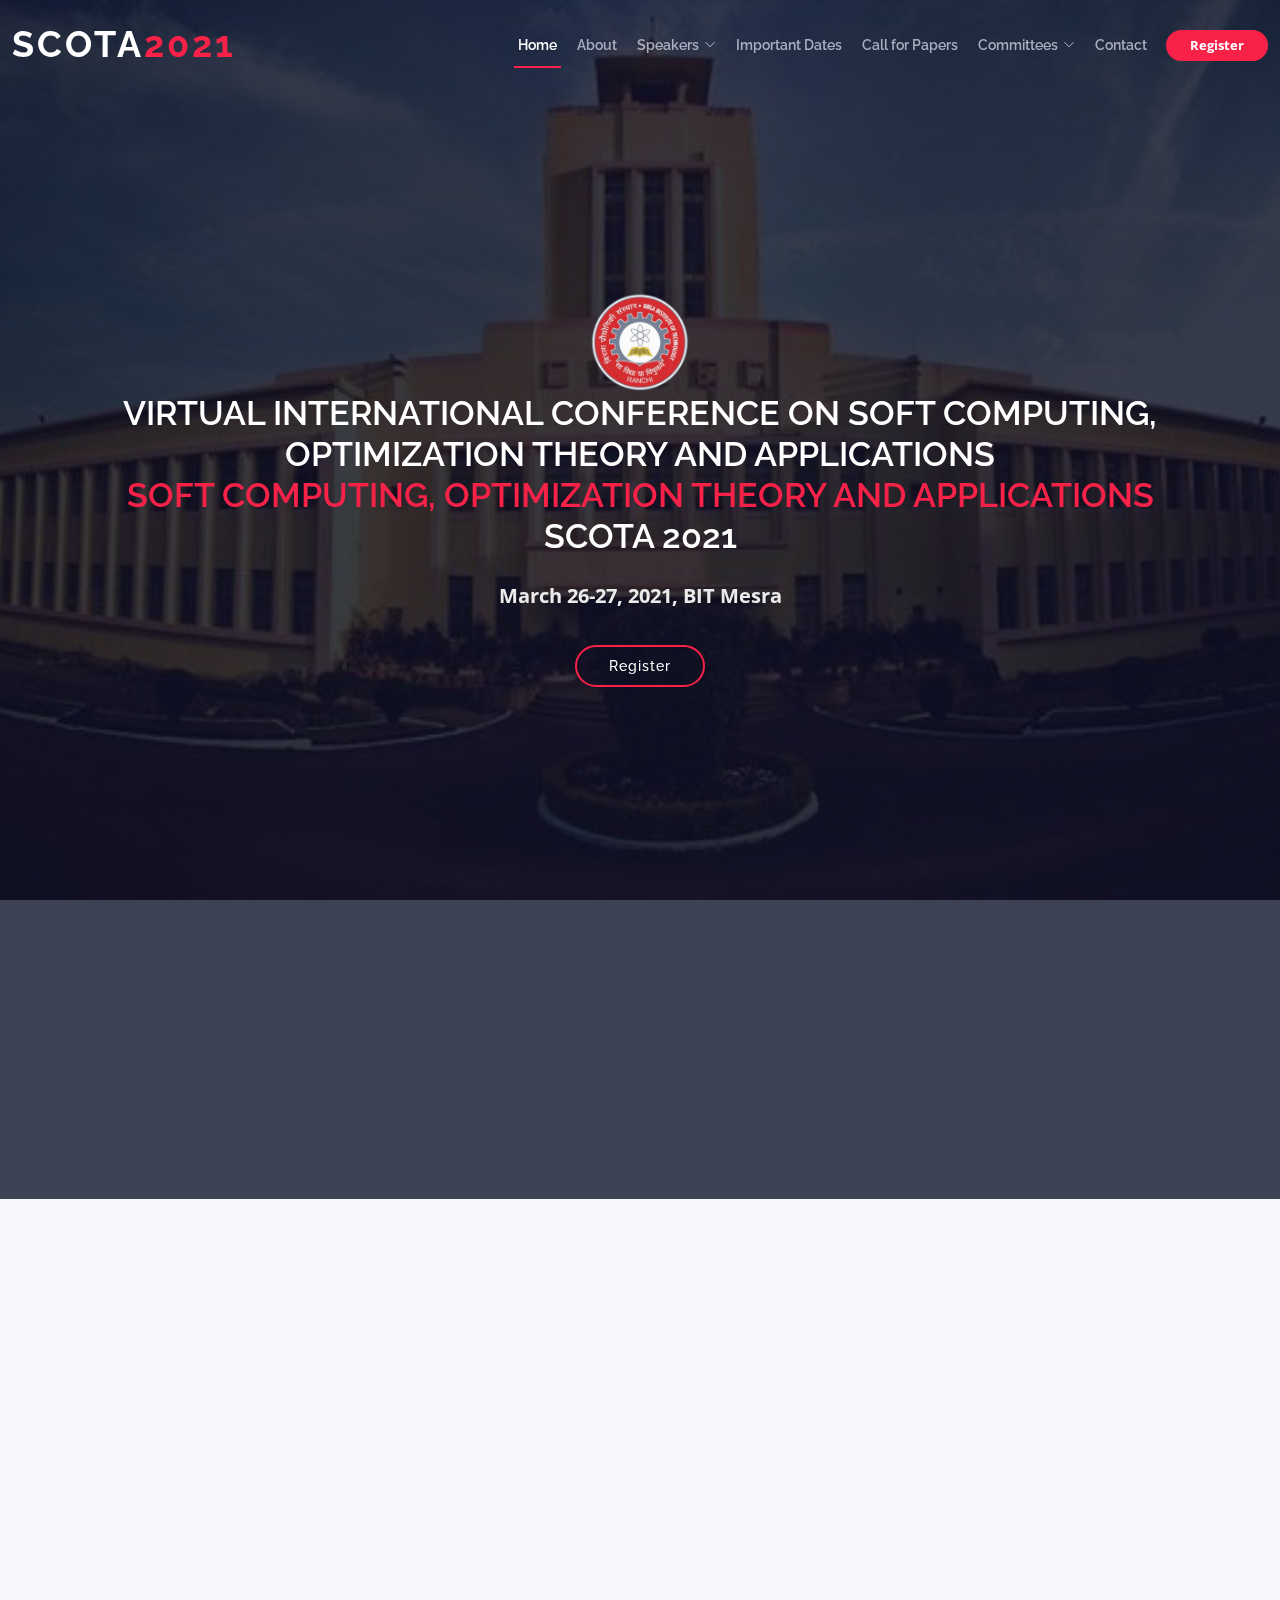
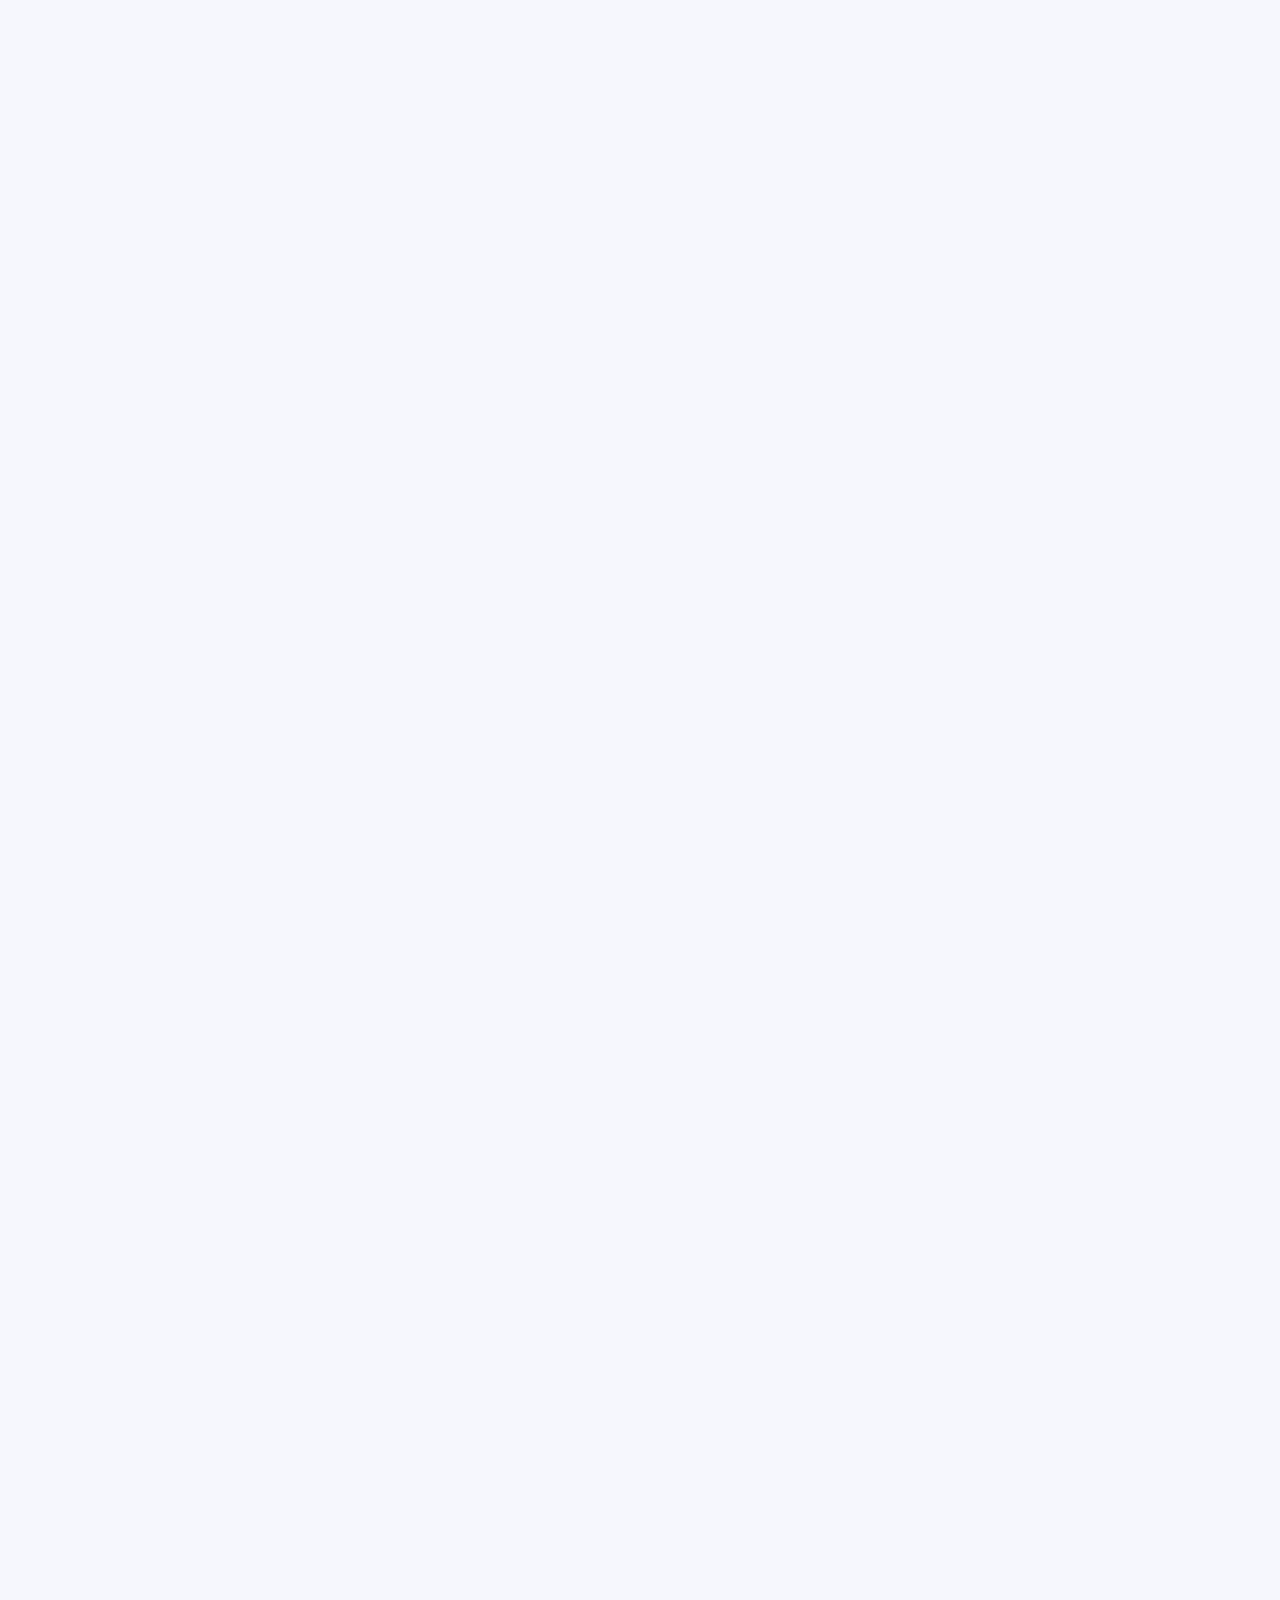
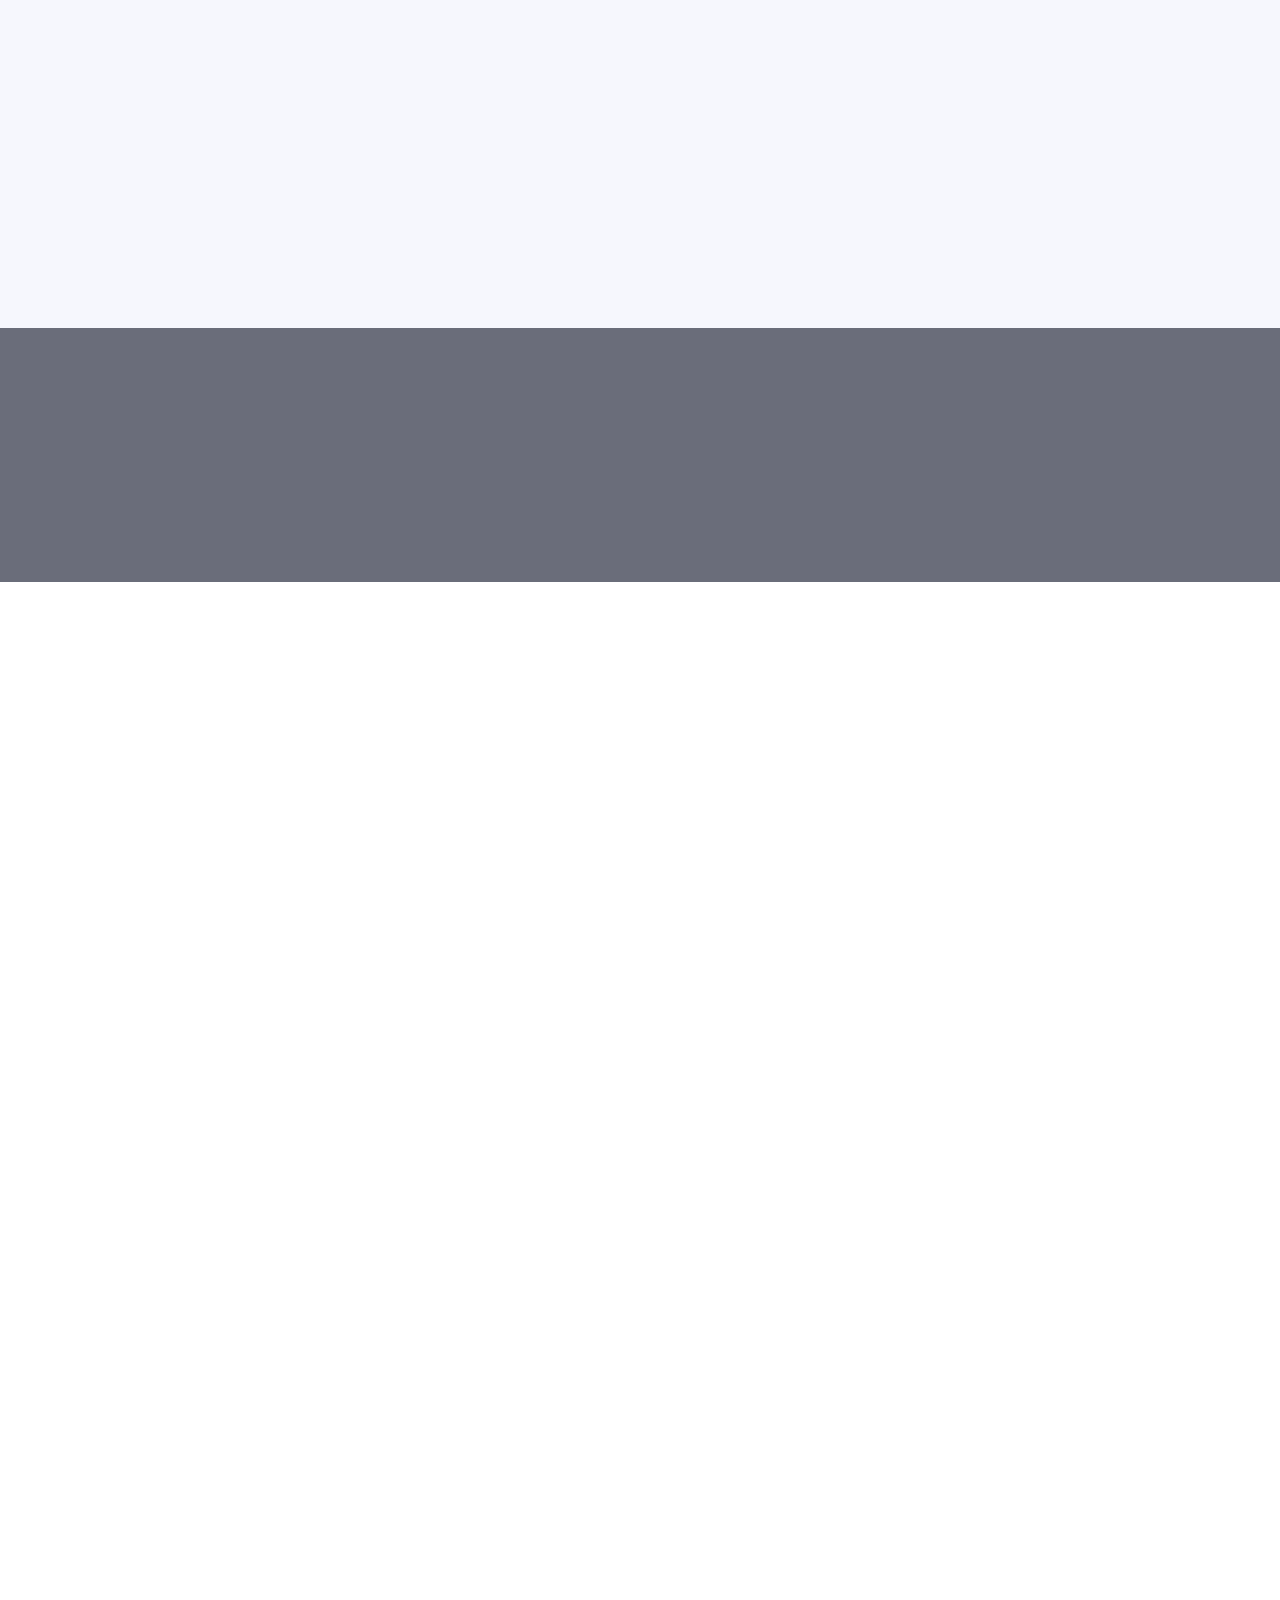
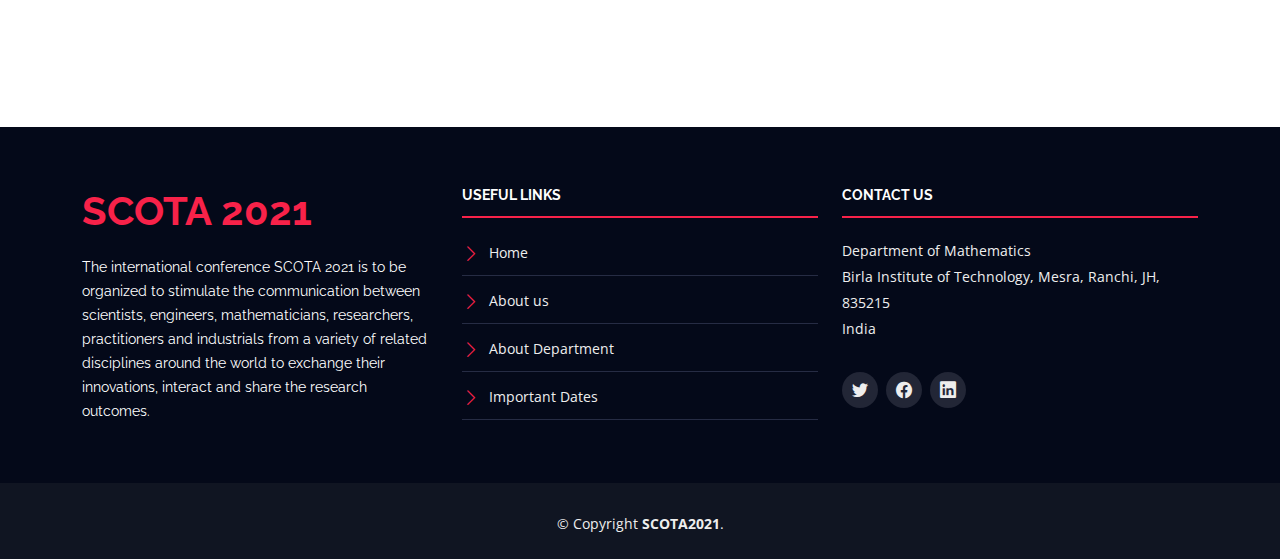
==== commit a10d4080: "minor update" ====
--- a/index.html
+++ b/index.html
@@ -193,11 +193,7 @@
             <p>Established in 1955 by the visionary industrialist Mr. B. M. Birla. BIT Mesra was founded with a clear vision to offer its young minds space, where their imagination could take wings and the fruition of their ideas. For over 6 dec-ades now, the institute has nurtured minds with a rich heritage of academic excellence, developing learning frame-works that have been well ahead of times. Our state-of-the-art facilities are at the intersection of learning and hands-on-experience, which equip students to deep dive into real-lifework situations. From advanced labs with high-end serv-ers to a wide gamut of print and digital learning resources in the library, stu-dents have the wherewithal at their dis-posal to engage in quality learning. Be-sides this, the campus is equipped with recreational and sports facilities that aid in the holistic development of students, preparing them for the world of tomor-row. Our students' diverse backgrounds, the balance of technical and soft skills make them well placed for not just ex-ponential growth in their respective ca-reers, but also for contributing to the success of any organization they join. </p>
           </div>
 
-           <div class="section-header">
-         <a href="https://forms.gle/6Ga7i63d6kjxazEF8"> <h2>Register</h2></a>
-      
-          
-        </div>
+        
           
         </div>
 
@@ -479,4 +475,4 @@
 
 </body>
 
-</html>+</html>
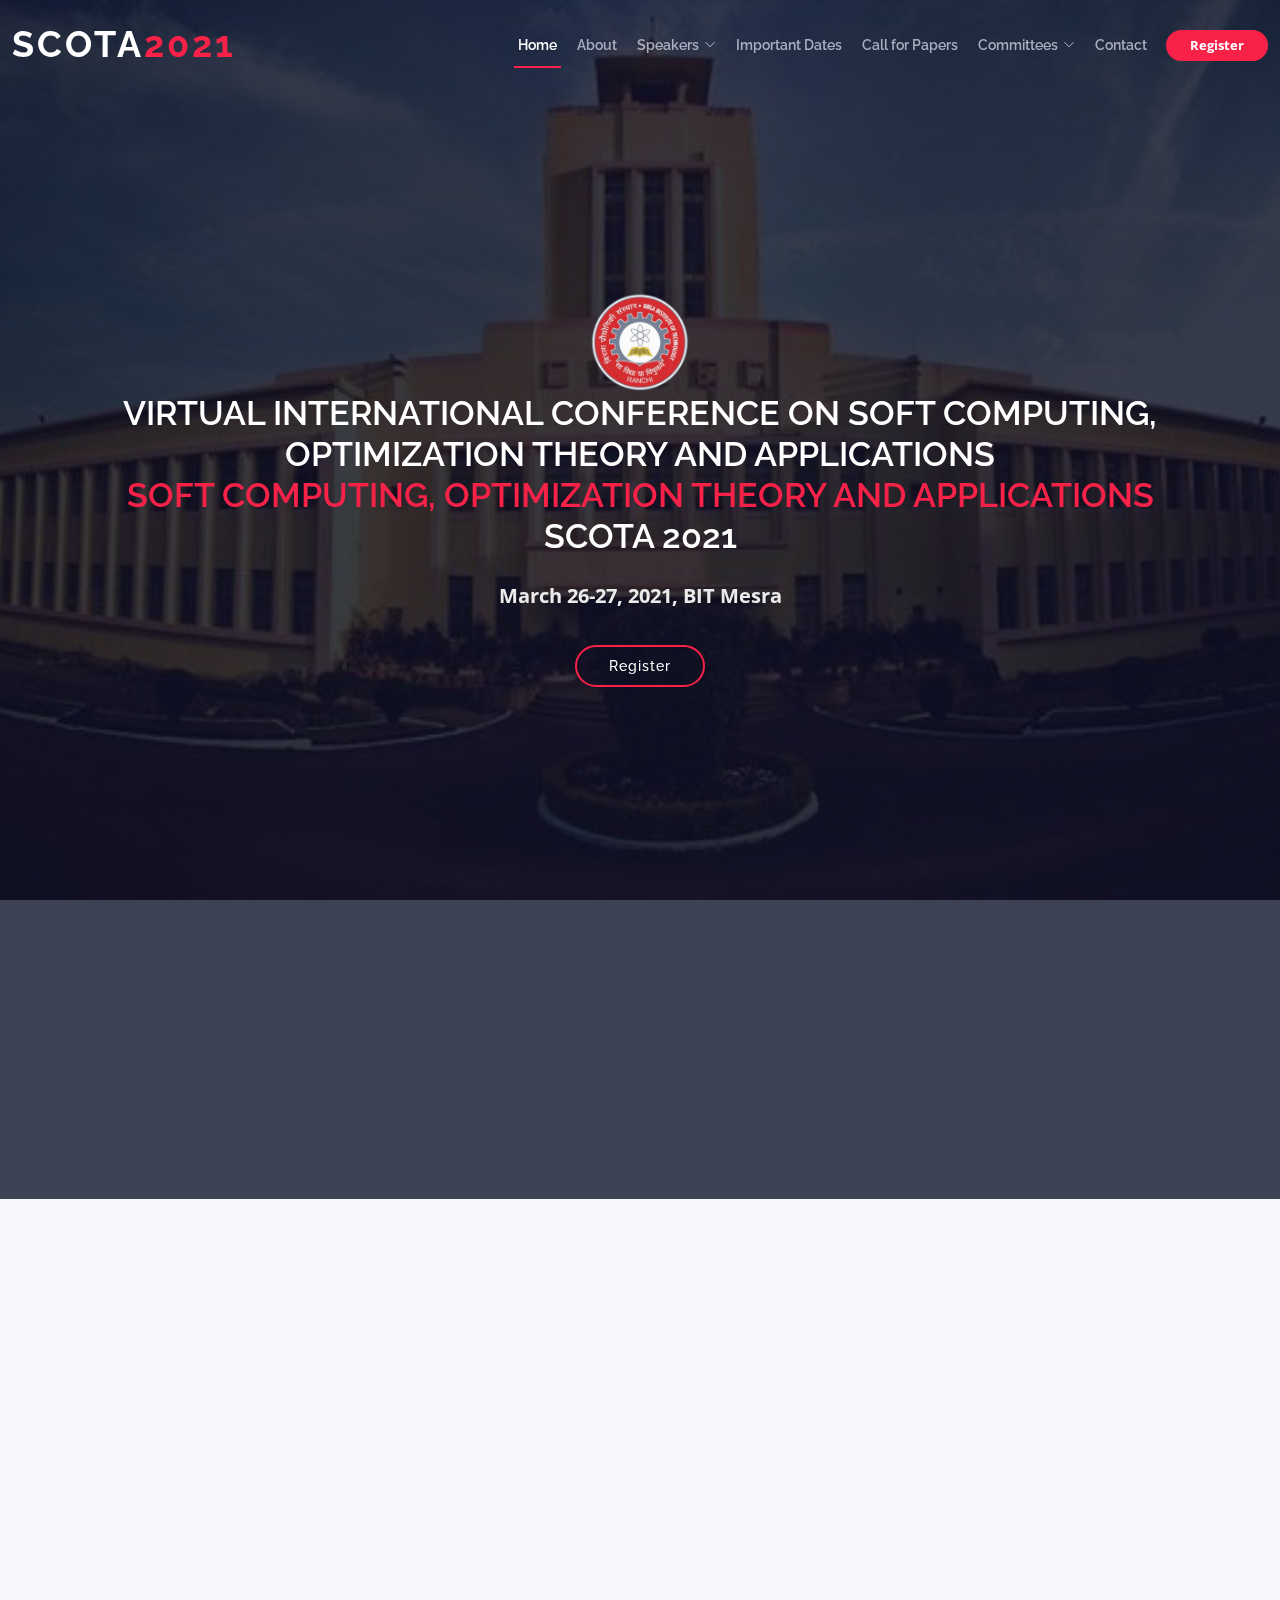
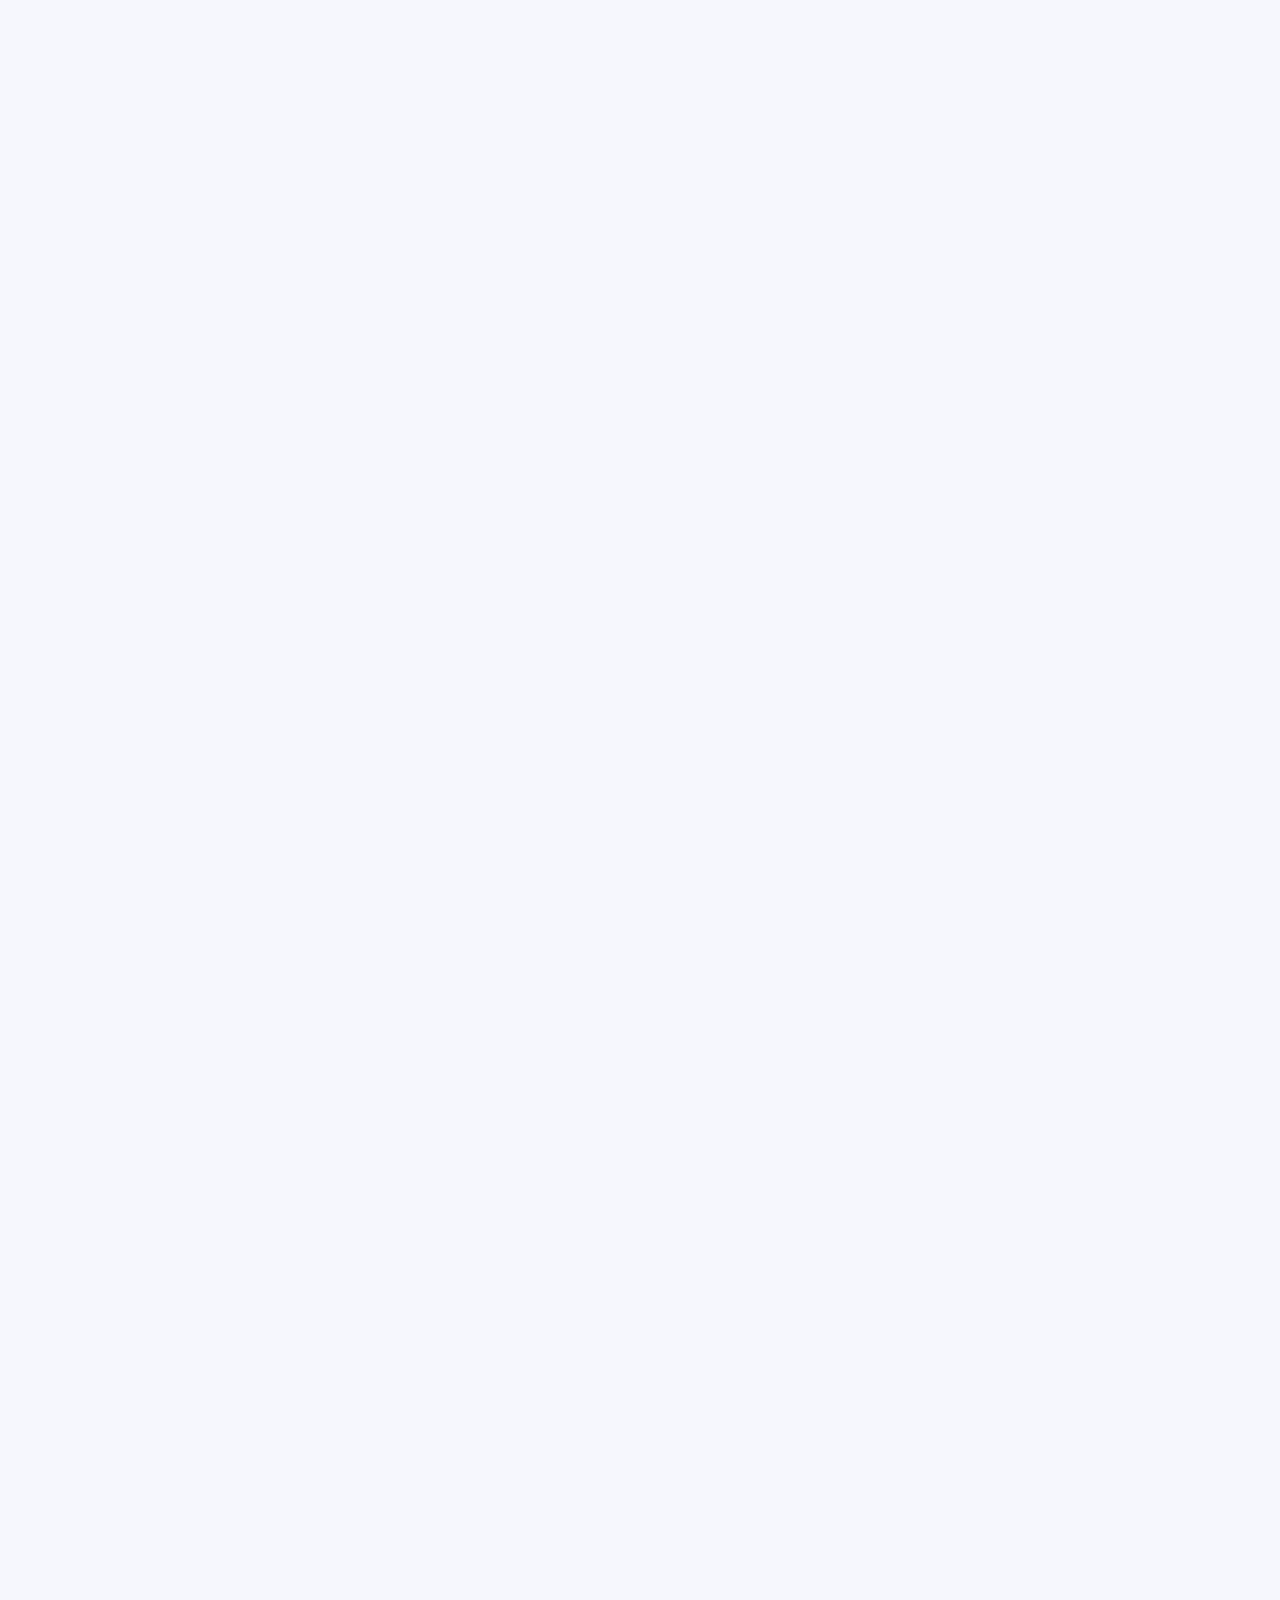
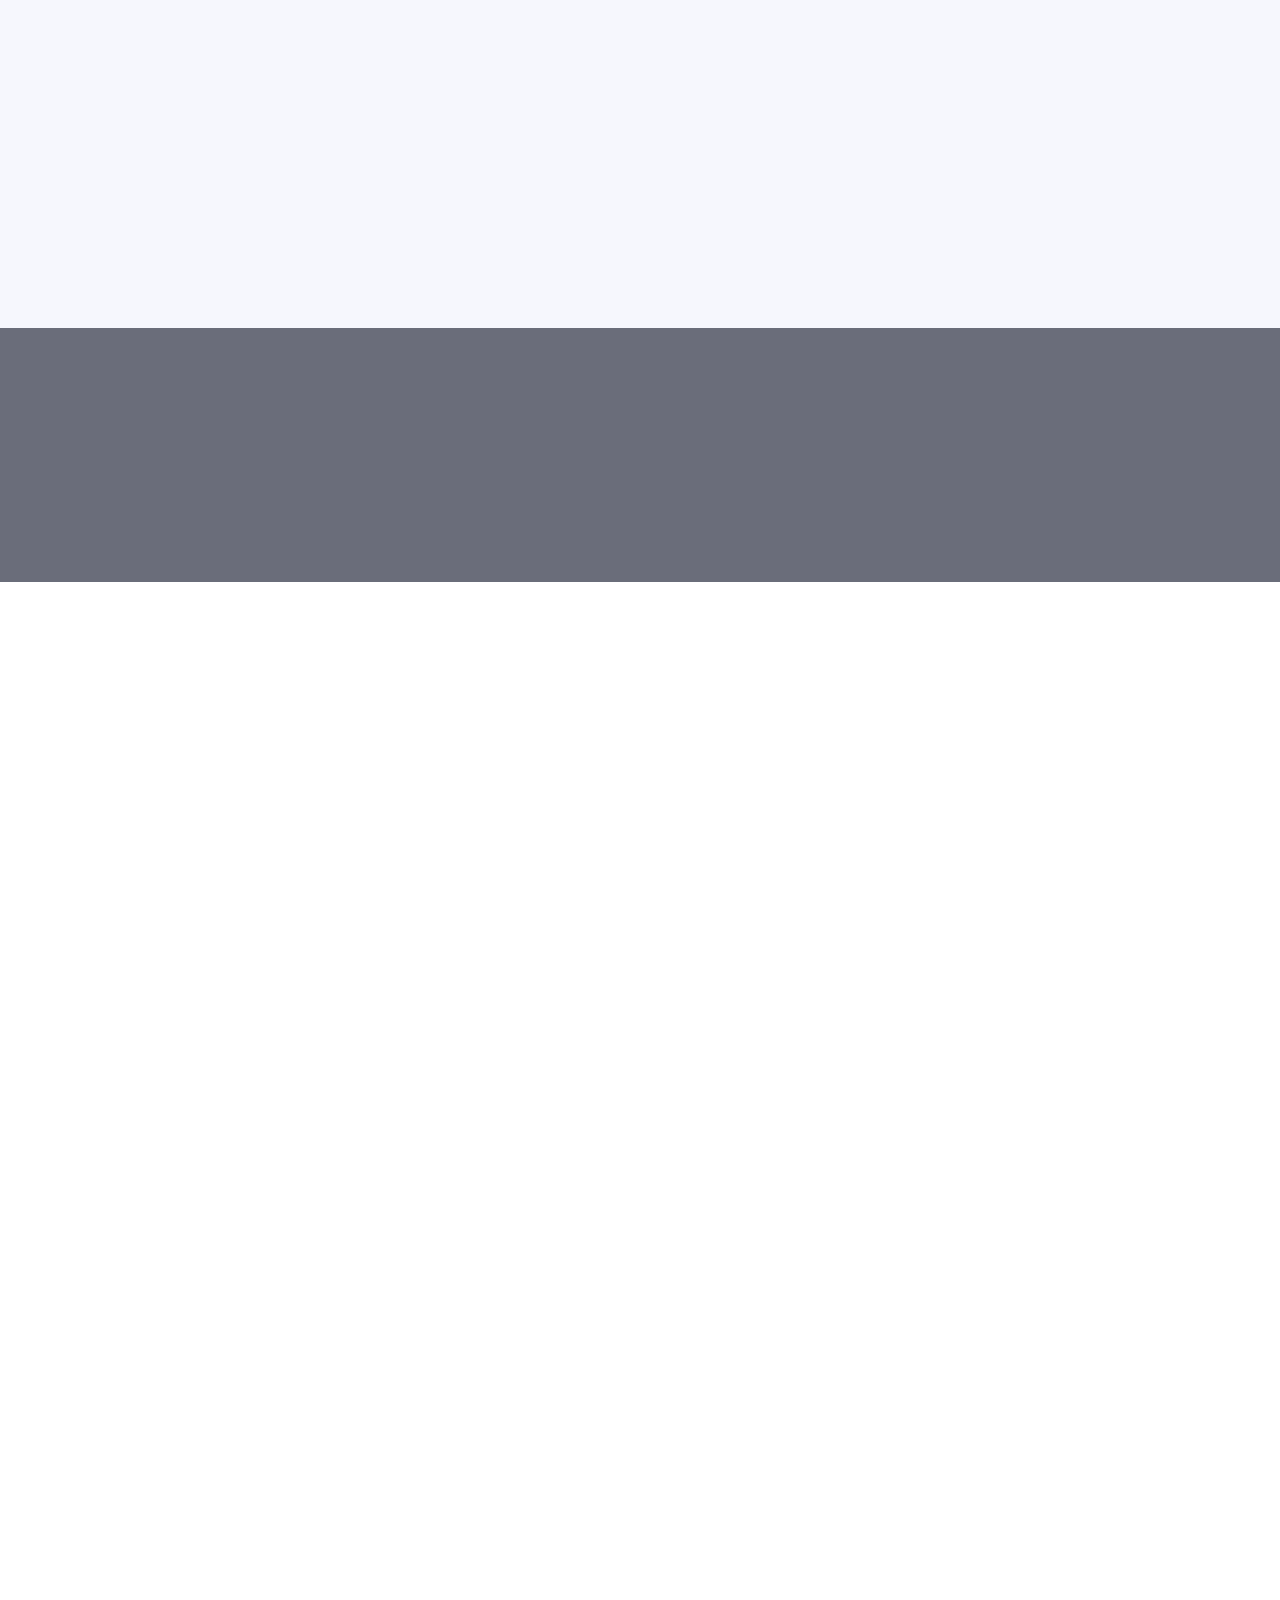
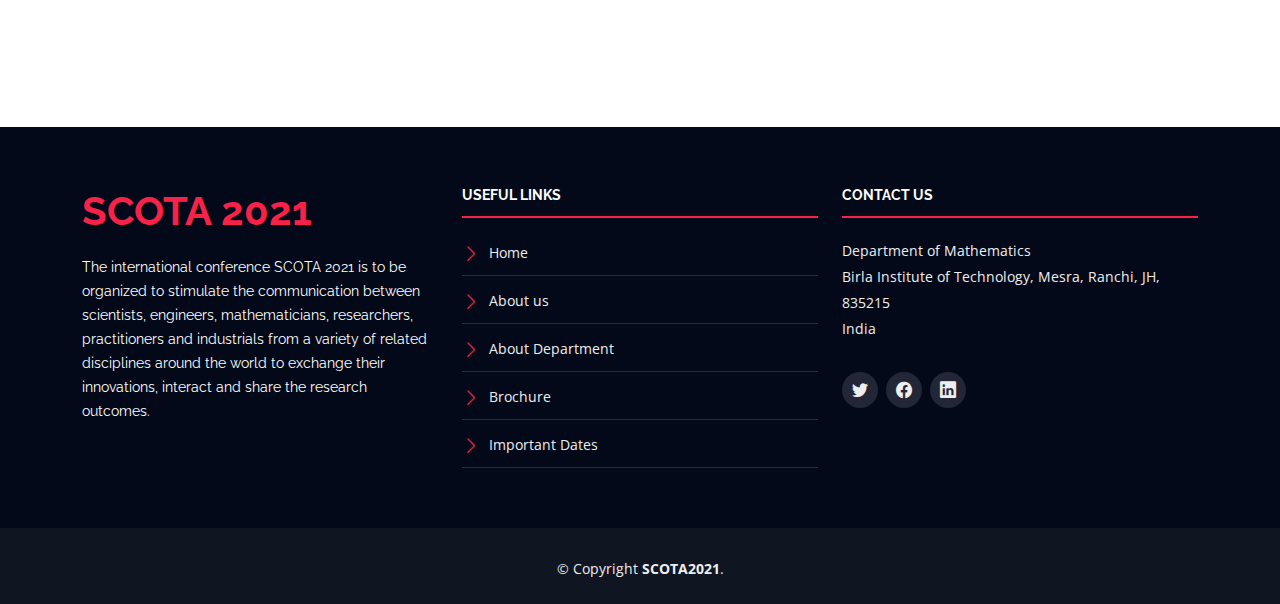
==== commit 0440c6dd: "updated committee section" ====
--- a/index.html
+++ b/index.html
@@ -26,12 +26,7 @@
   <!-- Template Main CSS File -->
   <link href="assets/css/style.css" rel="stylesheet">
 
-  <!-- =======================================================
-  * Template Name: TheEvent - v4.0.1
-  * Template URL: https://bootstrapmade.com/theevent-conference-event-bootstrap-template/
-  * Author: BootstrapMade.com
-  * License: https://bootstrapmade.com/license/
-  ======================================================== -->
+
 </head>
 
 <body>
@@ -53,8 +48,8 @@
           <li><a class="nav-link scrollto" href="#about">About</a></li>
              <li class="dropdown"><a href="#"><span>Speakers</span> <i class="bi bi-chevron-down"></i></a>
           <ul>
-            <li><a href="#"> Indian Speakers</a></li>
-                      <li><a href="#">International Speakers </a></li>
+              <li><a href="indian-speaker.html"> Indian Speakers</a></li>
+                      <li><a href="int-speaker.html">International Speakers </a></li>
                       </ul>
         </li>
          
@@ -65,11 +60,11 @@
           
           <li class="dropdown"><a href="#"><span>Committees</span> <i class="bi bi-chevron-down"></i></a>
           <ul>
-            <li><a href="#">Organizing Committee </a></li>
-                      <li><a href="#">Convener </a></li>
-            <li><a href="#">Co-Conveners</a></li>
-            <li><a href="#">Department Committee</a></li>
-             <li><a href="#">Advisory Committee </a></li>
+            <li><a href="org.html">Organizing Committee </a></li>
+                      <li><a href="convener.html">Convener </a></li>
+            <li><a href="convener2.html">Co-Conveners</a></li>
+            <li><a href="department.html">Department Committee</a></li>
+             <li><a href="advisory.html">Advisory Committee </a></li>
           </ul>
         </li>
           <li><a class="nav-link scrollto" href="#contact">Contact</a></li>
@@ -417,10 +412,11 @@
           <div class="col-lg-4 col-md-6 footer-links">
             <h4>Useful Links</h4>
             <ul>
-              <li><i class="bi bi-chevron-right"></i> <a href="#">Home</a></li>
-              <li><i class="bi bi-chevron-right"></i> <a href="#">About us</a></li>
+              <li><i class="bi bi-chevron-right"></i> <a href="#hero">Home</a></li>
+              <li><i class="bi bi-chevron-right"></i> <a href="#about">About us</a></li>
               <li><i class="bi bi-chevron-right"></i> <a href="https://bitmesra.ac.in/Show_Department_Section?cid=1&deptid=168">About Department</a></li>
-              <li><i class="bi bi-chevron-right"></i> <a href="#">Important Dates</a></li>
+              <li><i class="bi bi-chevron-right"></i>  <a href="brochure.pdf"  download>Brochure</a></li>
+              <li><i class="bi bi-chevron-right"></i> <a href="#schedule">Important Dates</a></li>
             </ul>
           </div>
 
--- a/assets/css/style.css
+++ b/assets/css/style.css
@@ -514,7 +514,7 @@
 
 @media (max-width: 991px) {
   #hero h1 {
-    font-size: 34px;
+    font-size: 22px;
   }
 }
 
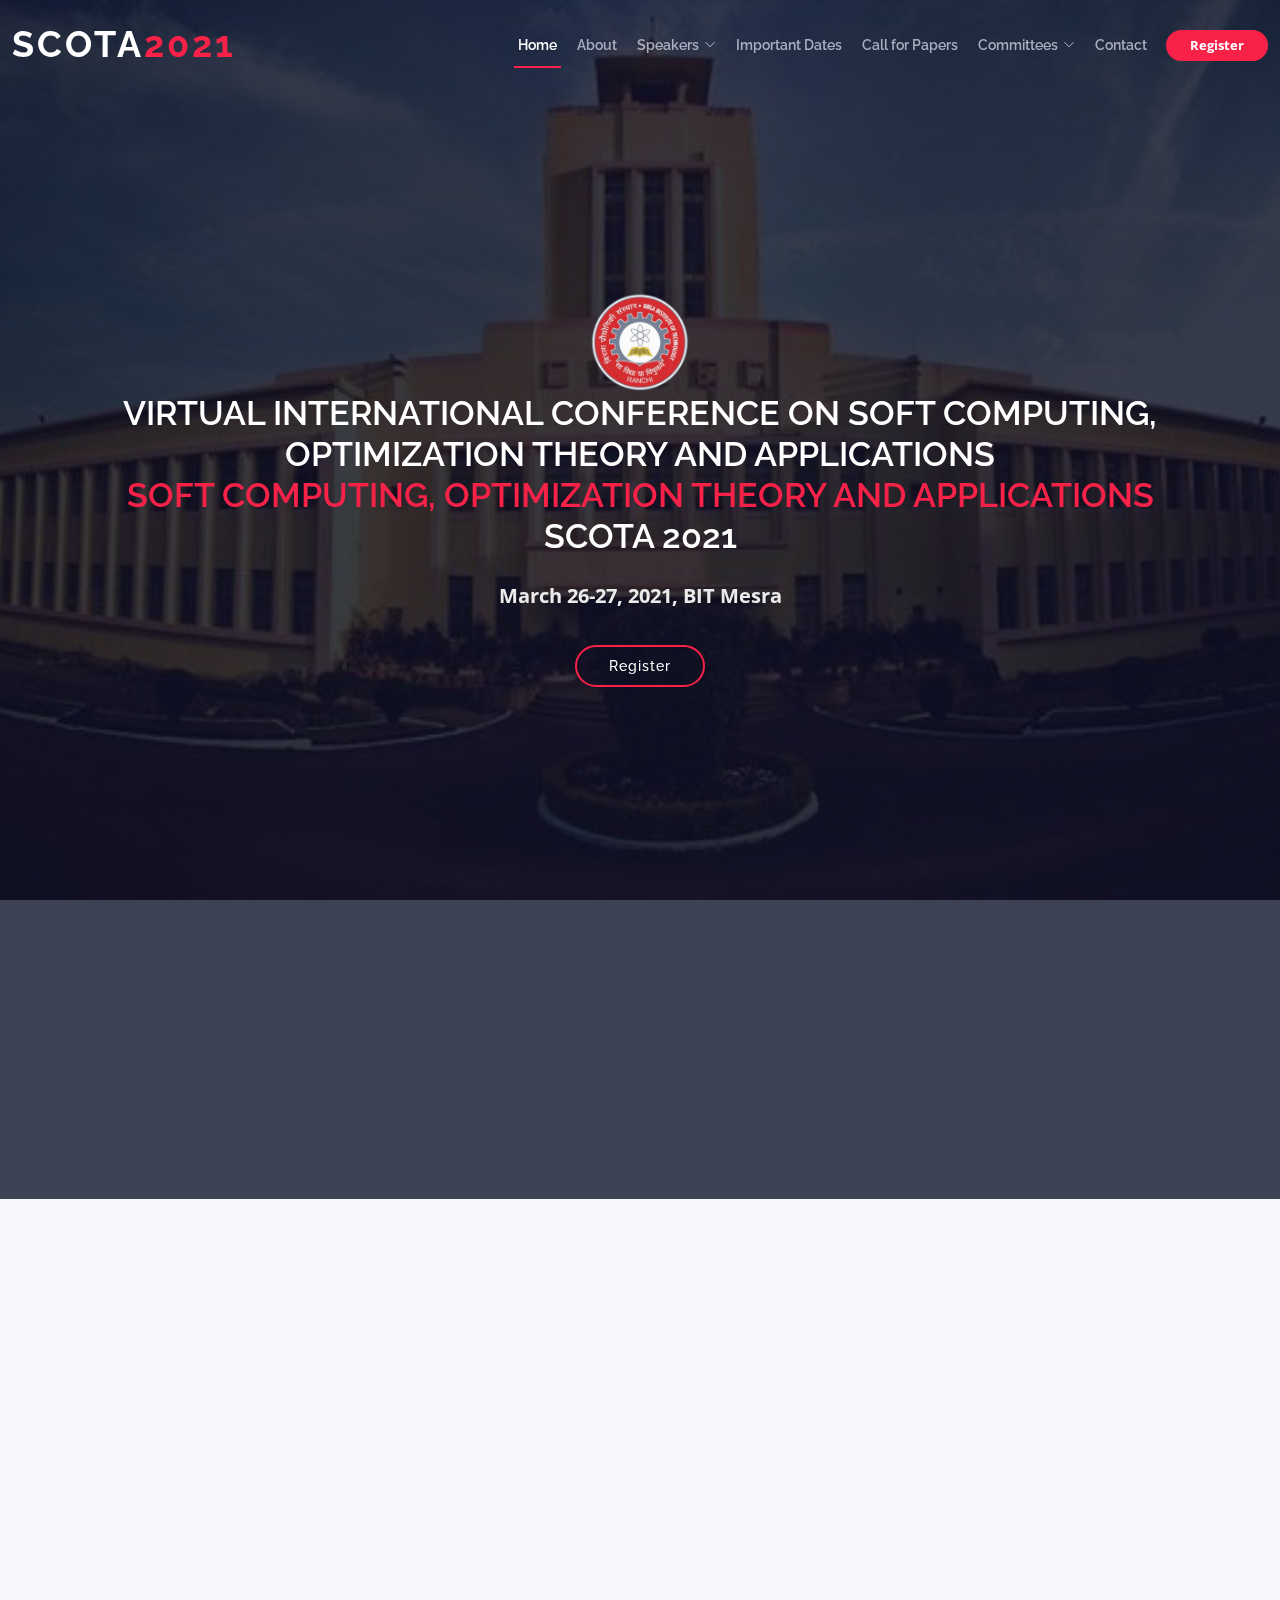
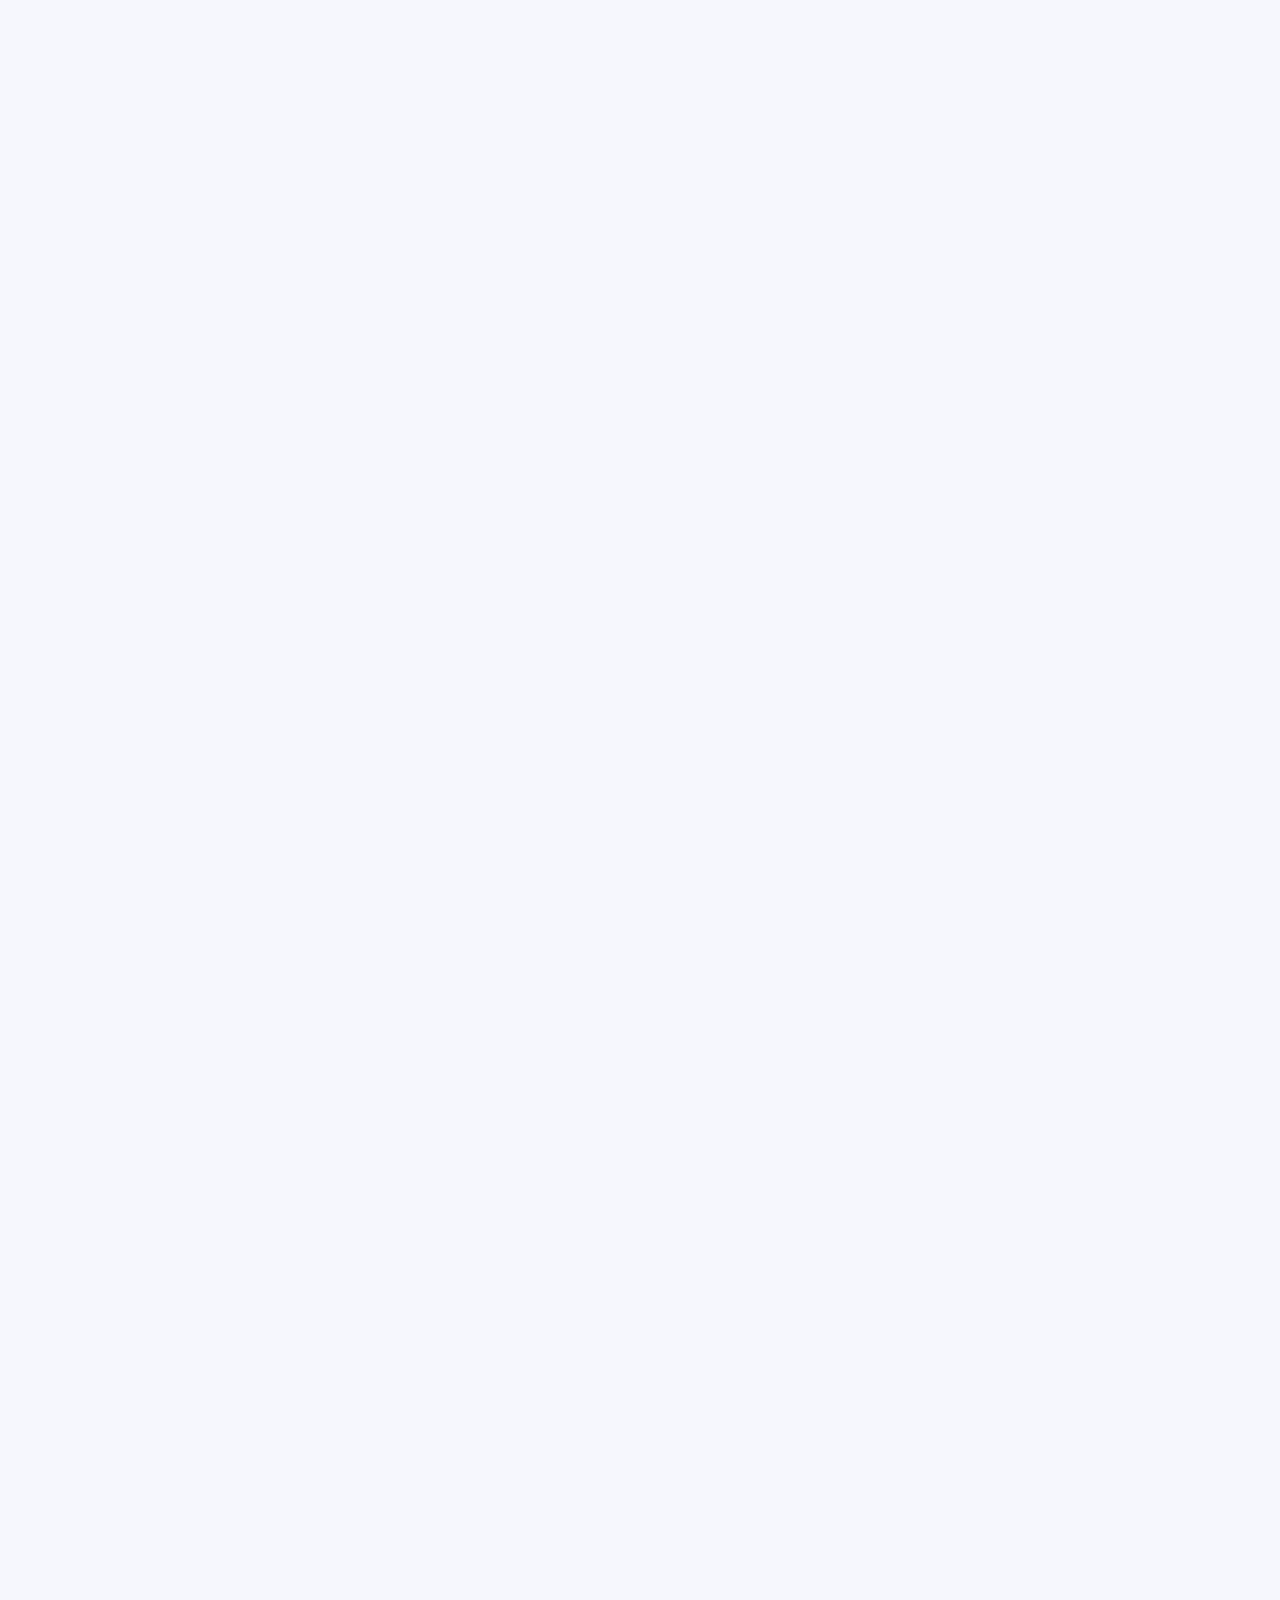
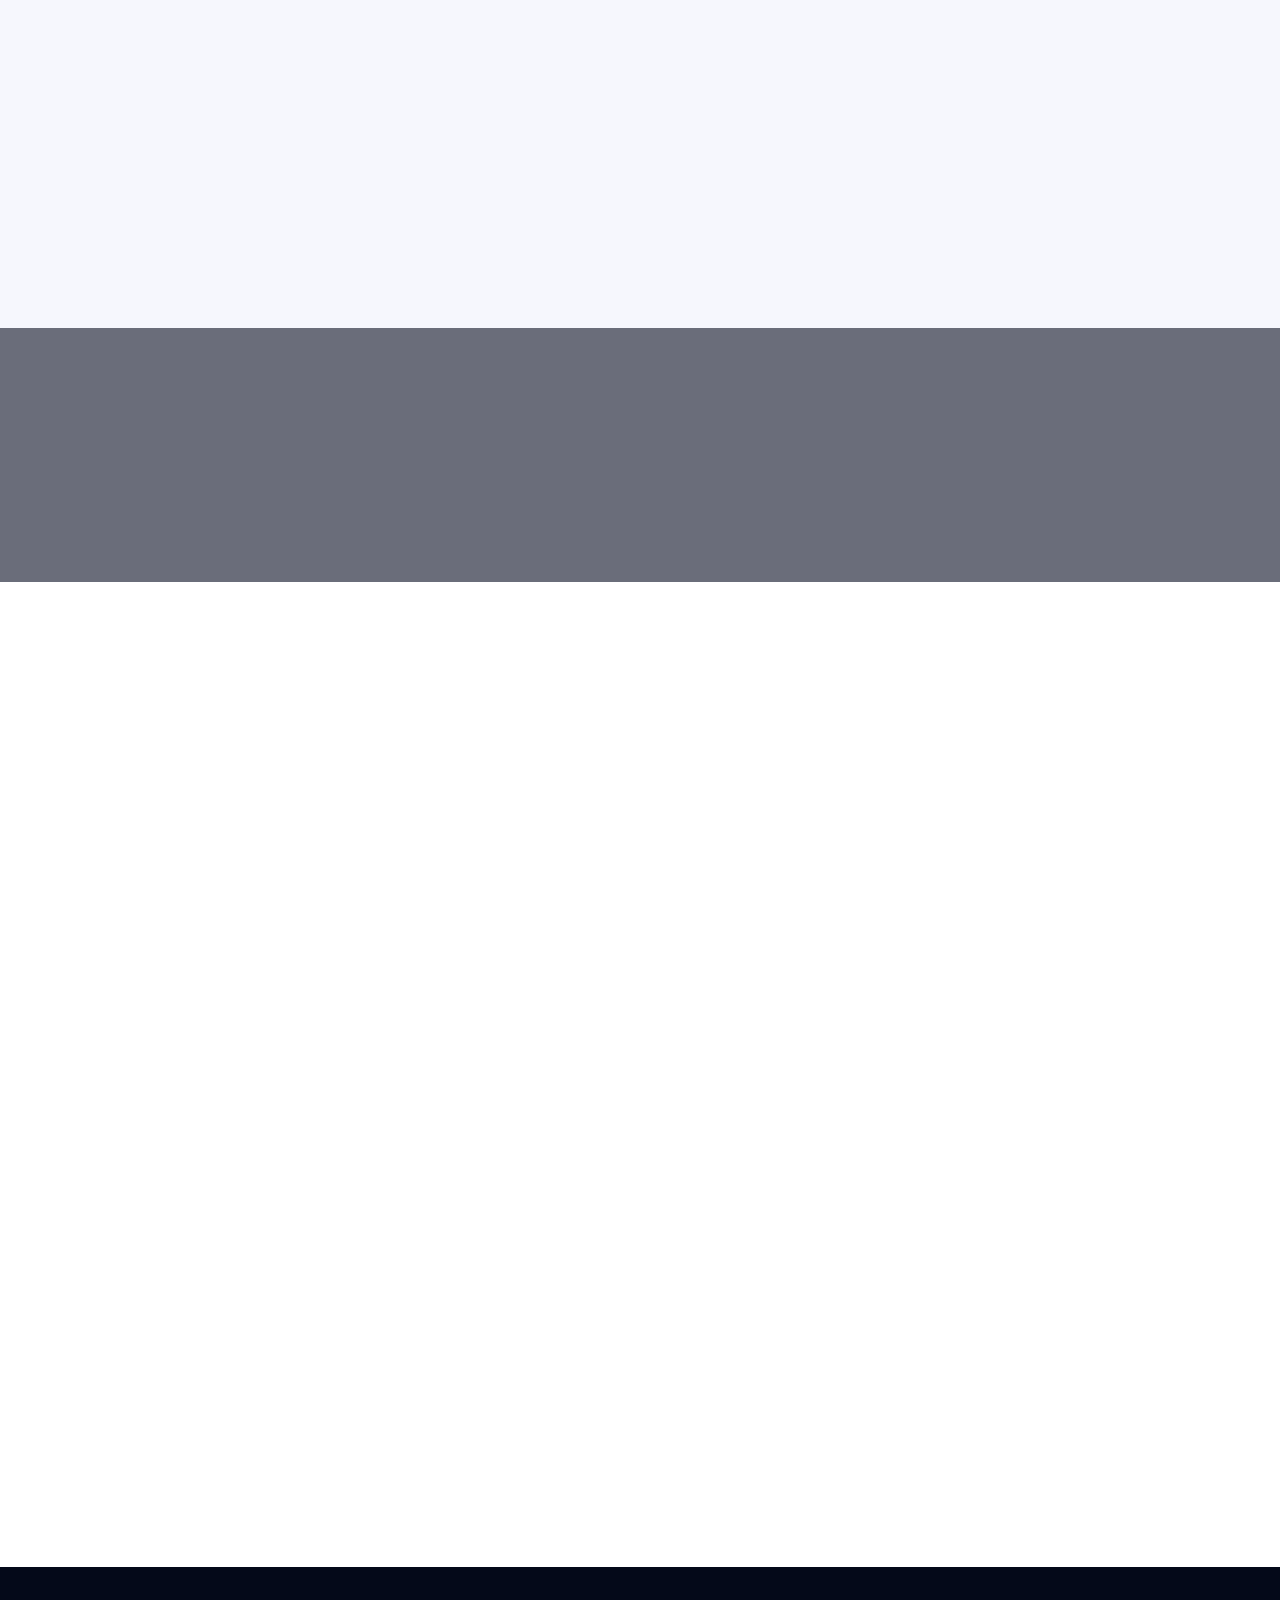
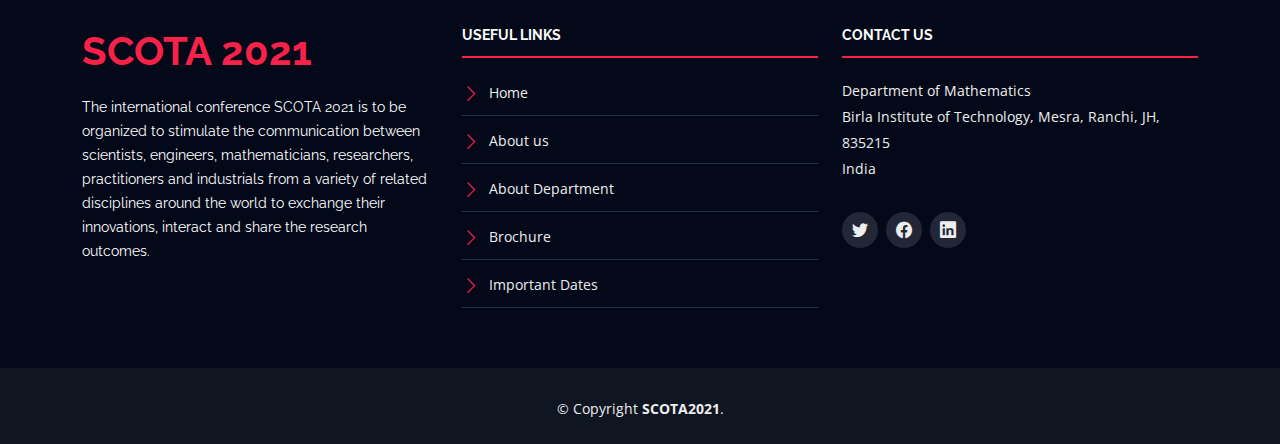
==== commit d542ba9d: "Update index.html" ====
--- a/index.html
+++ b/index.html
@@ -359,10 +359,7 @@
 
       <div class="container" data-aos="fade-up">
 
-        <div class="section-header">
-          <h2>Contact Us</h2>
-          <p>Convener: <strong>Dr. Syeda Darakshan Jabeen</strong> </p>
-        </div>
+      
 
         <div class="row contact-info">
 
@@ -374,14 +371,7 @@
             </div>
           </div>
 
-          <div class="col-md-4">
-            <div class="contact-phone">
-              <i class="bi bi-phone"></i>
-              <h3>Phone Number</h3>
-              <p><a href="tel:+91 7839041289">+91 7839041289</a></p>
-            </div>
-          </div>
-
+       
           <div class="col-md-4">
             <div class="contact-email">
               <i class="bi bi-envelope"></i>
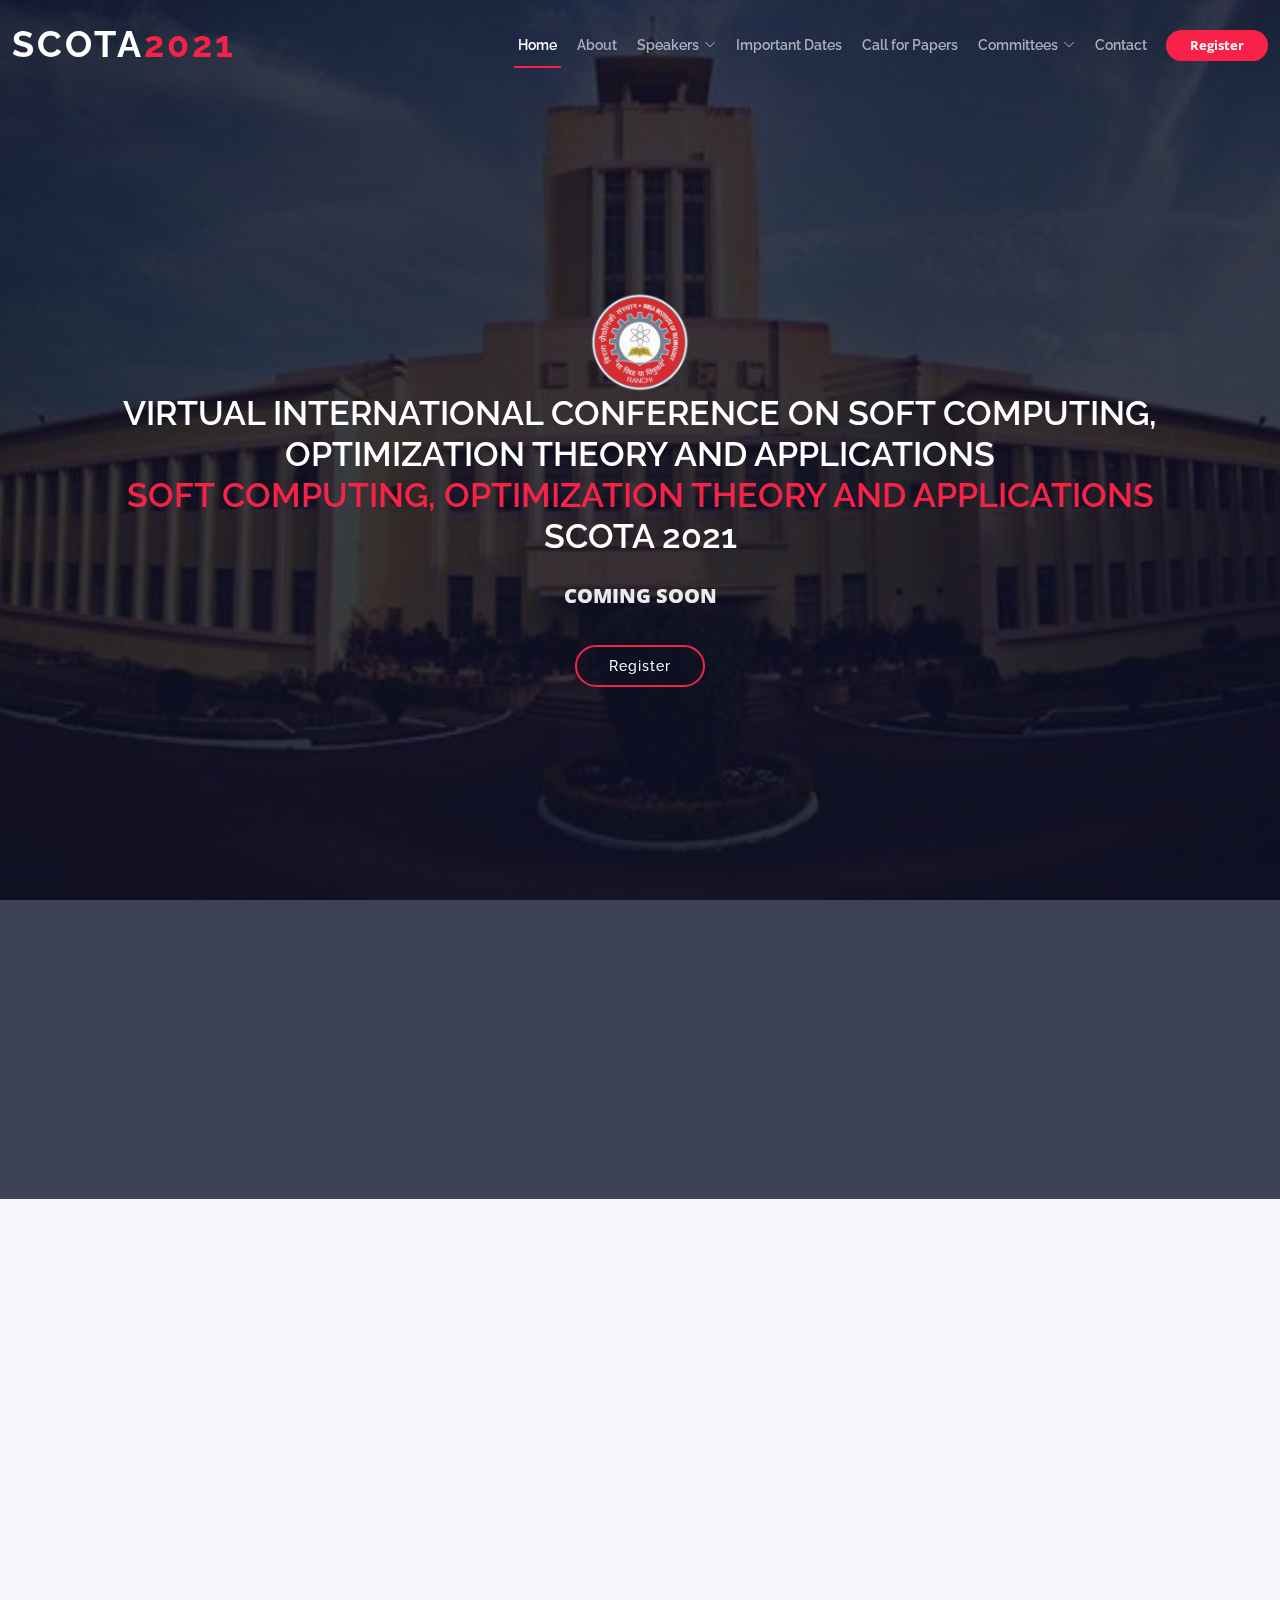
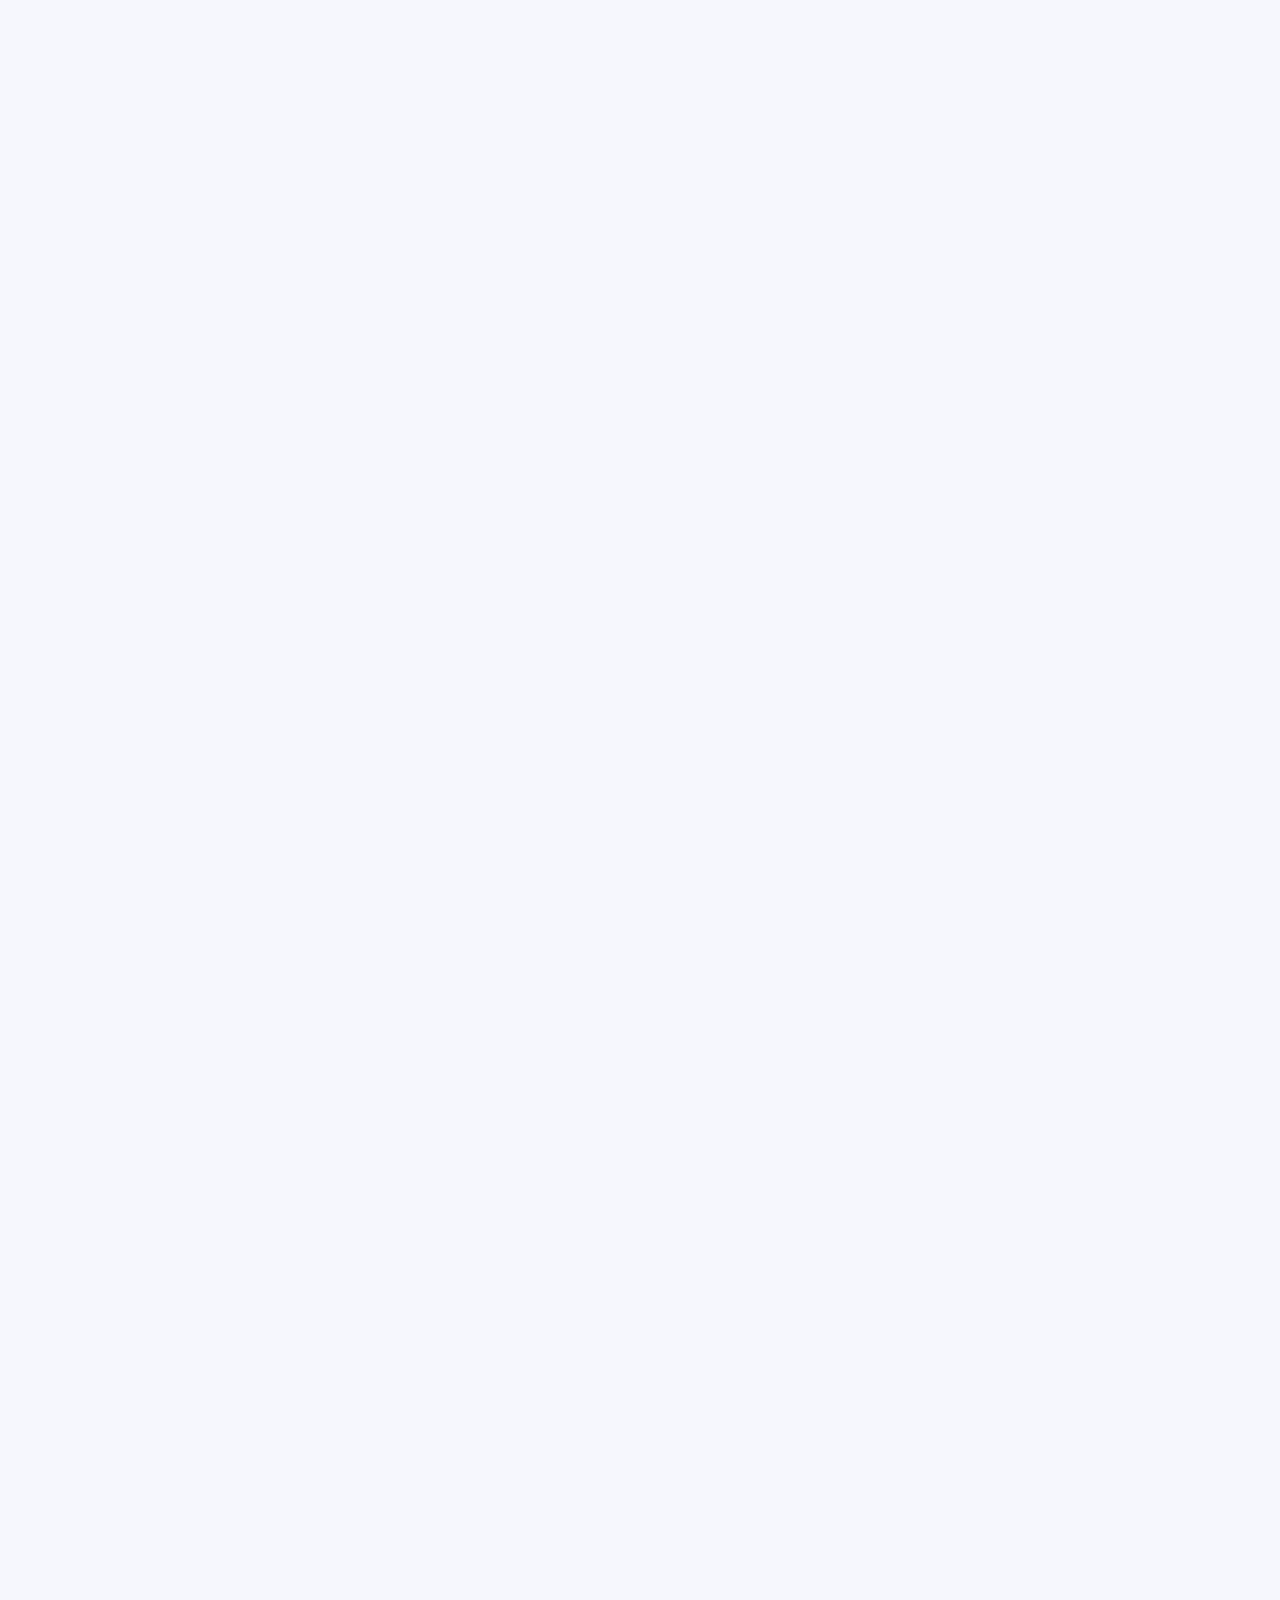
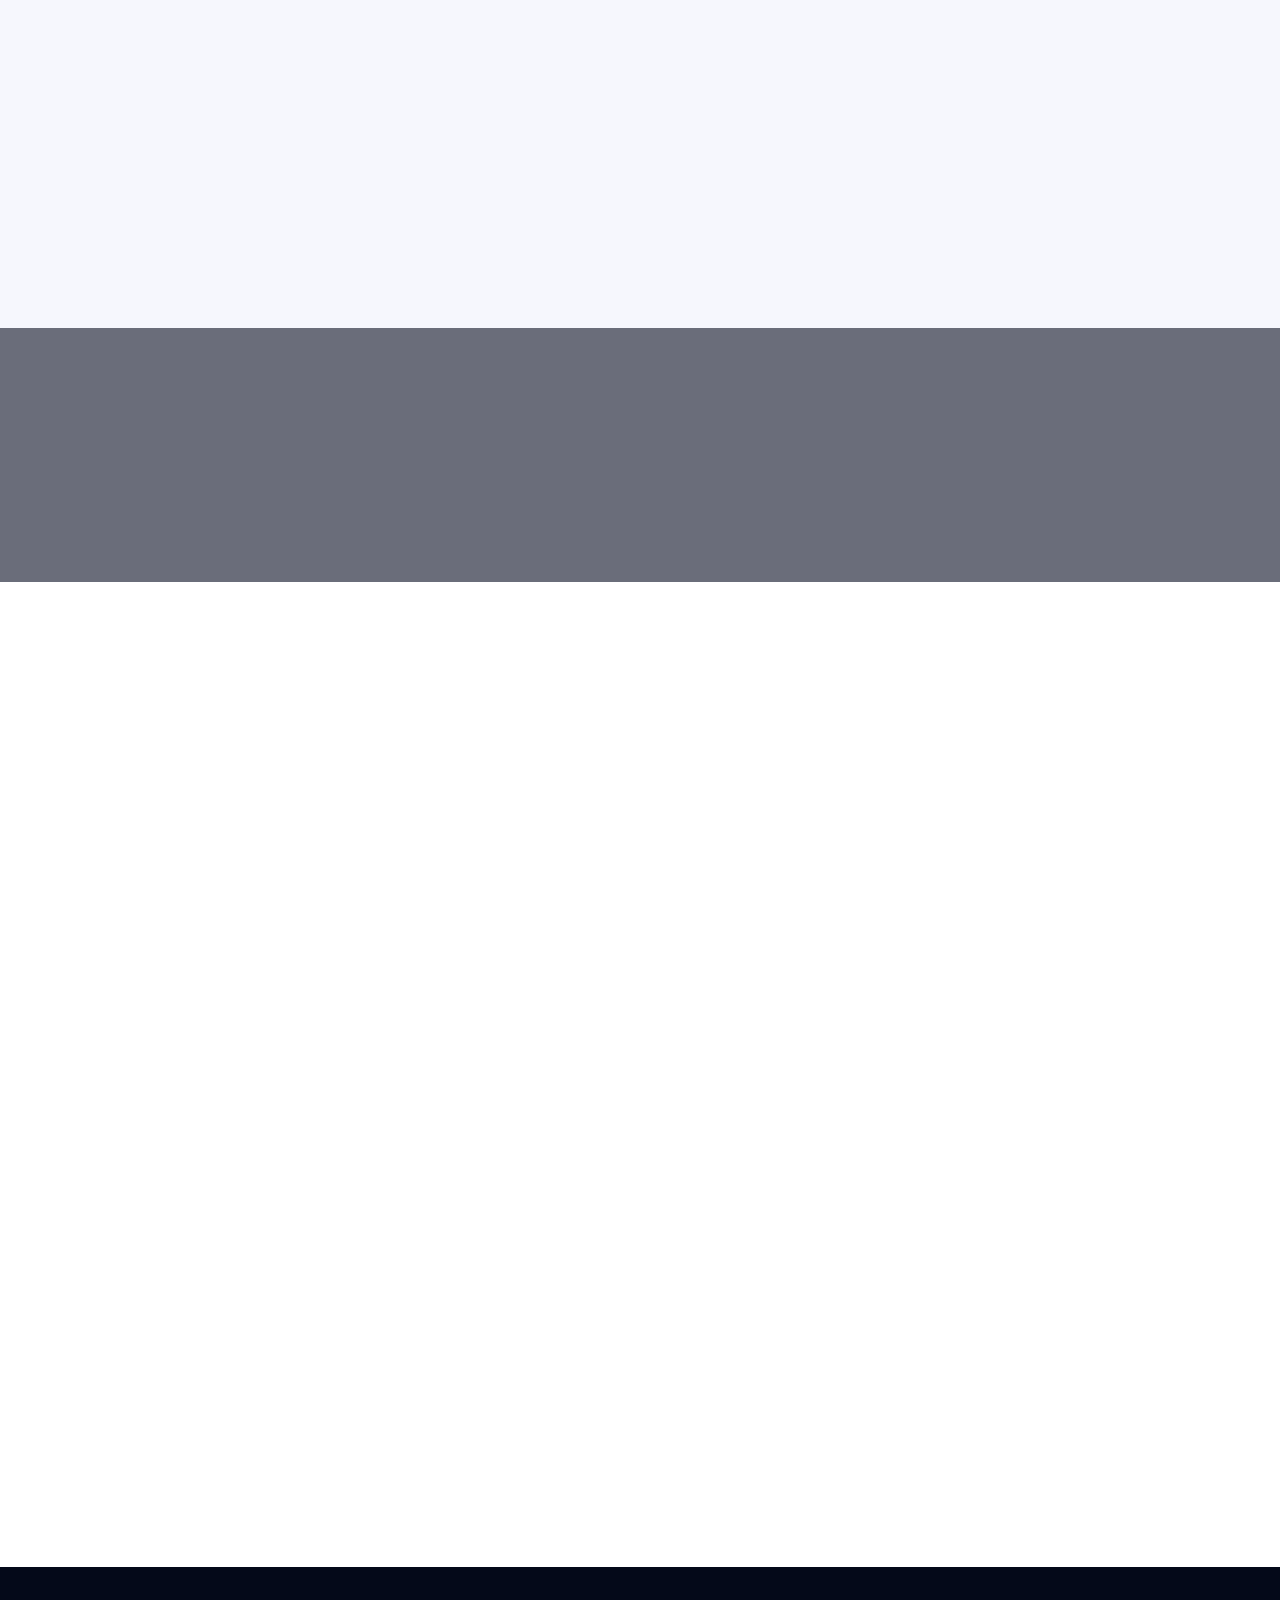
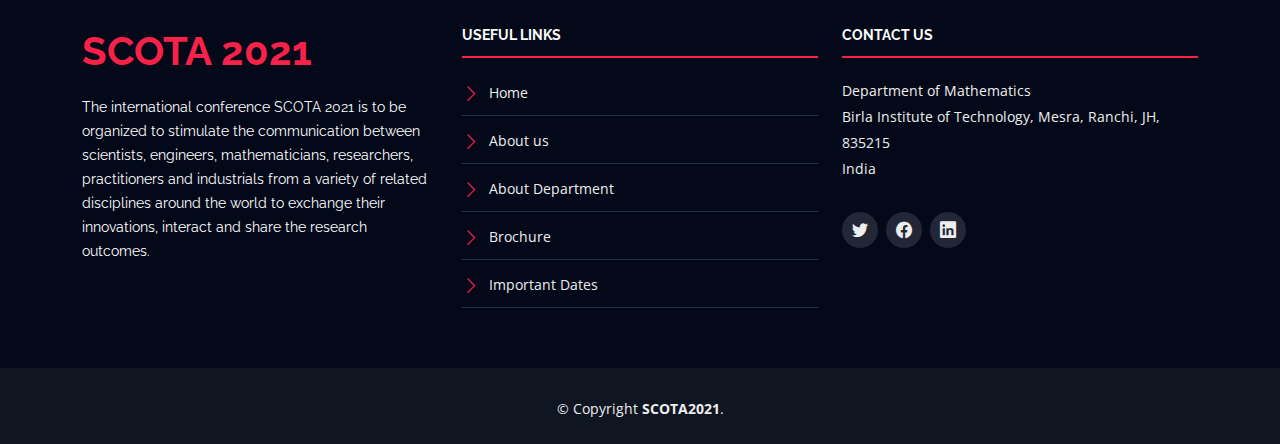
==== commit 9cf25980: "made the changes" ====
--- a/index.html
+++ b/index.html
@@ -81,8 +81,7 @@
     <div class="hero-container" data-aos="zoom-in" data-aos-delay="100">
       <img src="images/logo.png" style="max-height: 100px" >
       <h1 class="mb-4 pb-0">Virtual International Conference on  Soft Computing, Optimization Theory and Applications<br><span>Soft Computing, Optimization Theory and Applications</span><br>SCOTA 2021</h1>
-      <p class="mb-4 pb-0">March 26-27, 2021, BIT Mesra </p>
-      
+      <p class="mb-4 pb-0"> <strong>COMING SOON</strong> </p>
       <a href="register.html" target="_blank" rel="noopener noreferrer" class="about-btn scrollto">Register</a>
     </div>
   </section><!-- End Hero Section -->
@@ -168,7 +167,7 @@
 
         <div class="col-lg-12">
        
-            <h4 align="center"><strong> Department of Mathematics<br>Birla Institute of Technology <br>Mesra, Ranchi- 835215 <br>Jharkhand, INDIA  </strong>  </h4>
+            <h4 align="center"><strong>Society of Data Scence<br>Birla Institute of Technology <br>Mesra, Ranchi- 835215 <br>Jharkhand, INDIA  </strong>  </h4>
           </div>
       </div>
 
@@ -197,7 +196,7 @@
       <section id="schedule" class="section-with-bg">
       <div class="container" data-aos="fade-up">
         <div class="section-header">
-          <h2>About the Department</h2>
+          <h2>About the Society</h2>
       
 
       </div>
@@ -260,7 +259,7 @@
          <section id="subscribe">
       <div class="container" data-aos="zoom-in">
         <div class="section-header">
-          <a href="register.html"> <h2>Register</h2> </a>
+          <a href="register.html"> <h2>Coming Soon</h2> </a>
         
         </div>
 
@@ -359,24 +358,23 @@
 
       <div class="container" data-aos="fade-up">
 
-      
-
         <div class="row contact-info">
 
           <div class="col-md-4">
             <div class="contact-address">
               <i class="bi bi-geo-alt"></i>
               <h3>Address</h3>
-              <address>Department of Mathematics, BIT Mesra</address>
-            </div>
-          </div>
-
-       
+              <address>Society of Data Science, BIT Mesra</address>
+            </div>
+          </div>
+
+         
+
           <div class="col-md-4">
             <div class="contact-email">
               <i class="bi bi-envelope"></i>
               <h3>Email</h3>
-              <p><a href="mailto:jabeen@bitmesra.ac.in">jabeen@bitmesra.ac.in</a></p>
+              <p><a href="mailto:sds@bitmesra.ac.in">sds@bitmesra.ac.in</a></p>
             </div>
           </div>
 
